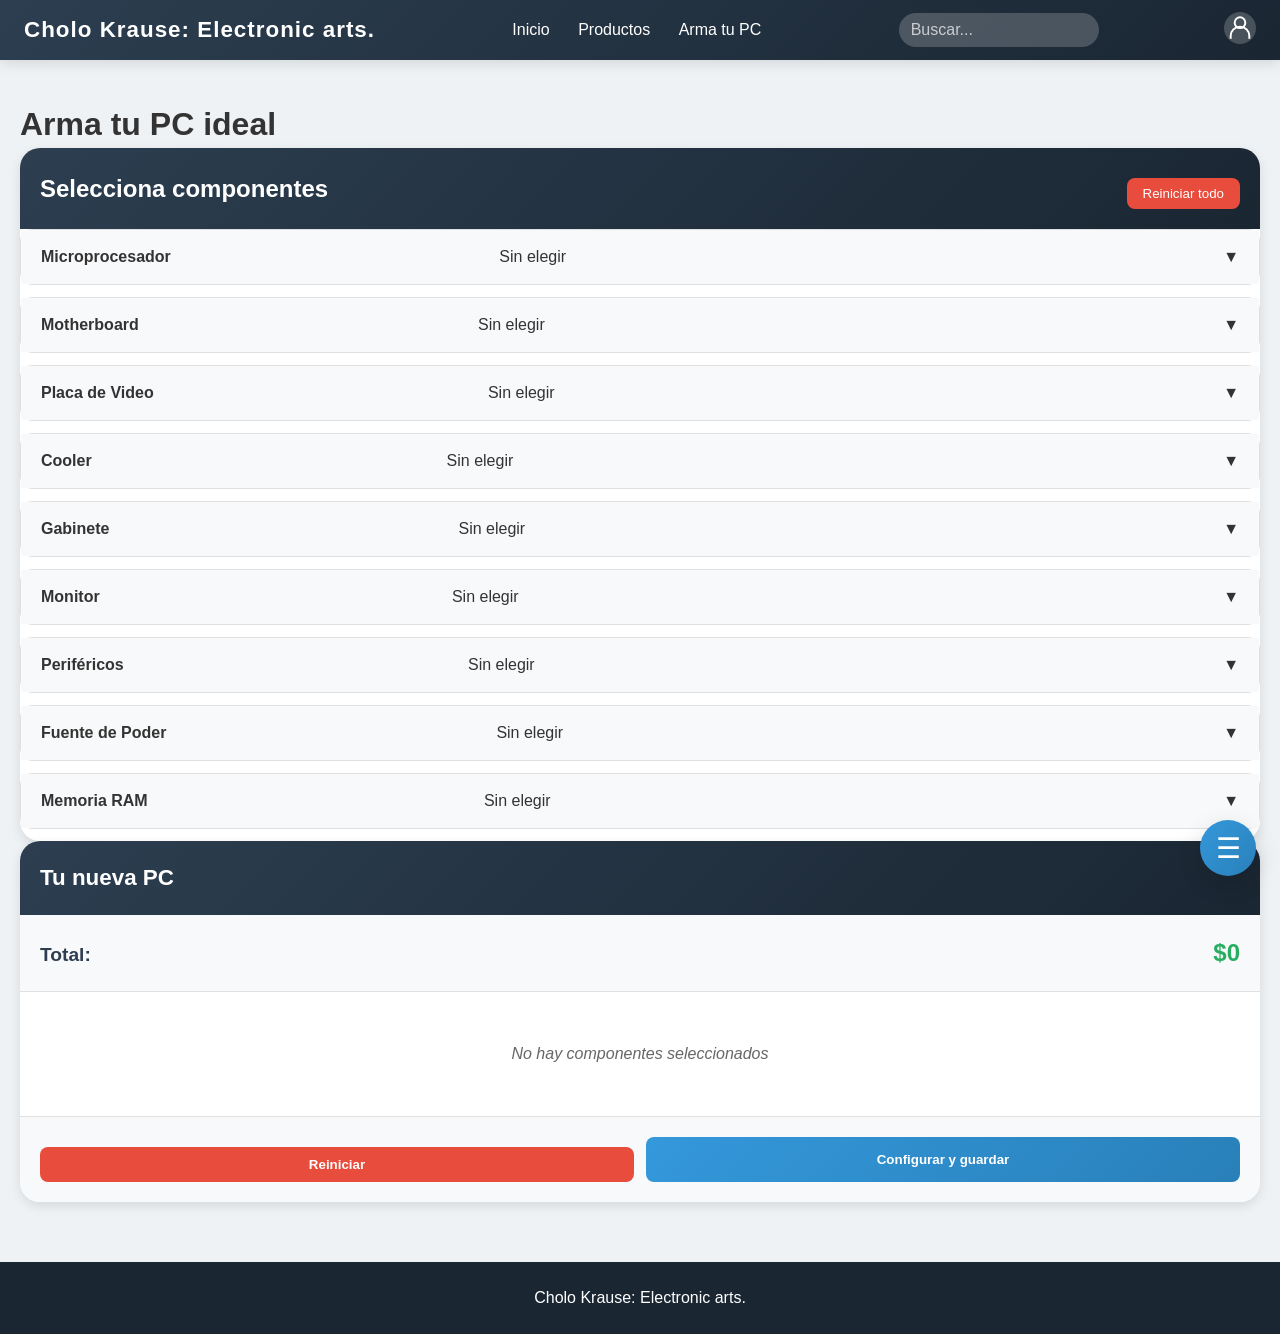
==== armatupc.html @ ddc371cf "Add files via upload" ====
﻿<!DOCTYPE html>
<html lang="es">
<head>
    <meta charset="UTF-8">
    <title>Cholo Krause: Electronic arts. - Arma tu PC</title>
    <link rel="stylesheet" href="style.css">
</head>
<body>
<header>
    <div class="logo">Cholo Krause: Electronic arts.</div>
    <nav>
        <a href="index.html">Inicio</a>
        <a href="productos.html">Productos</a>
        <a href="armatupc.html">Arma tu PC</a>
    </nav>
    <div class="buscador">
        <input type="text" id="globalSearch" placeholder="Buscar...">
    </div>
    <div class="usuario">
        <a href="login.html">
            <svg class="user-icon" width="32" height="32" viewBox="0 0 24 24" fill="none" xmlns="http://www.w3.org/2000/svg">
                <circle cx="12" cy="8" r="4" stroke="white" stroke-width="1.5"/>
                <path d="M5 20v-2a7 7 0 0 1 14 0v2" stroke="white" stroke-width="1.5"/>
            </svg>
        </a>
        <span class="user-name" id="userNameDisplay"></span>
    </div>
</header>

<main>
    <div class="main-container">
        <h1>Arma tu PC ideal</h1>
        <div class="configurador-container">
            <div class="componentes-panel">
                <div class="componentes-header">
                    <h2>Selecciona componentes</h2>
                    <button class="btn-reset" id="resetAllBtn">Reiniciar todo</button>
                </div>
                <div id="componentesLista"></div>
            </div>
            <div class="resumen-panel">
                <div class="resumen-header">
                    <h2>Tu nueva PC</h2>
                </div>
                <div class="resumen-total">
                    <span>Total:</span>
                    <span id="totalPrecio">$0</span>
                </div>
                <div id="resumenLista" class="resumen-lista"></div>
                <div class="resumen-acciones">
                    <button id="resetBtn" class="btn-reset">Reiniciar</button>
                    <button id="configurarBtn" class="btn-configurar">Configurar y guardar</button>
                </div>
            </div>
        </div>
    </div>
</main>

<footer>
    <p>Cholo Krause: Electronic arts.</p>
</footer>

<div class="floating-menu-container">
    <button class="floating-button">☰</button>
    <div class="floating-menu">
        <a href="carrito.html">Carrito</a>
        <a href="favoritos.html">Favoritos</a>
        <a href="preguntasfrecuentes.html">FAQ</a>
        <a href="contacto.html">Contacto</a>
    </div>
</div>

<script src="database.js"></script>
<script>
    // Mapeo de categorías UI a base de datos
    const categoriasUI = [
        "microprocesador", "mother", "placas_video", "coolers", "gabinetes", "monitores", "perifericos", "fuentes_poder"
    ];
    const nombresMostrar = {
        microprocesador: "Procesador",
        mother: "Motherboard",
        placas_video: "Placa de video",
        coolers: "Cooler",
        gabinetes: "Gabinete",
        monitores: "Monitor",
        perifericos: "Periféricos",
        fuentes_poder: "Fuente de poder"
    };
    const dbMap = {
        microprocesador: "procesadores",
        mother: "motherboards",
        placas_video: "placas_video",
        coolers: "coolers",
        gabinetes: "gabinetes",
        monitores: "monitores",
        perifericos: "perifericos",
        fuentes_poder: "fuentes_poder"
    };

    let selecciones = {};
    let seleccionRAM = { cantidad: 1, producto: null };

    function initSelecciones() {
        categoriasUI.forEach(cat => { selecciones[cat] = null; });
        seleccionRAM = { cantidad: 1, producto: null };
    }
    initSelecciones();

    function calcularConsumoTotal() {
        let total = 50;
        if (selecciones.microprocesador) total += selecciones.microprocesador.tdp || 65;
        if (selecciones.placas_video) total += selecciones.placas_video.consumo || 0;
        if (selecciones.coolers) total += 10;
        return total;
    }

    function getOpcionesCompatibles(categoriaUID) {
        const dbCat = dbMap[categoriaUID];
        if (!dbCat) return [];
        let opciones = [...(productosDB[dbCat] || [])];
        const cpu = selecciones.microprocesador;
        const mother = selecciones.mother;
        
        if (categoriaUID === "mother" && cpu) {
            opciones = opciones.filter(mb => mb.socket === cpu.socket);
        }
        if (categoriaUID === "microprocesador" && mother) {
            opciones = opciones.filter(cpu2 => cpu2.socket === mother.socket);
        }
        if (categoriaUID === "fuentes_poder") {
            const consumo = calcularConsumoTotal();
            if (consumo > 0) {
                opciones = opciones.filter(psu => psu.potencia >= consumo);
            }
        }
        if (categoriaUID === "coolers" && cpu) {
            opciones = opciones.filter(cooler => cooler.socket_compatible?.includes(cpu.socket));
        }
        return opciones;
    }

    function getOpcionesRAMCompatibles() {
        let opciones = [...(productosDB.memorias_ram || [])];
        const mother = selecciones.mother;
        if (mother && mother.tipo_ram) {
            opciones = opciones.filter(ram => ram.tipo === mother.tipo_ram);
        }
        return opciones;
    }

    function renderizarComponentes() {
        const container = document.getElementById('componentesLista');
        let html = '';
        html += generarCategoriaHTML("microprocesador", "Microprocesador", getOpcionesCompatibles("microprocesador"));
        html += generarCategoriaHTML("mother", "Motherboard", getOpcionesCompatibles("mother"));
        html += generarCategoriaHTML("placas_video", "Placa de Video", getOpcionesCompatibles("placas_video"));
        html += generarCategoriaHTML("coolers", "Cooler", getOpcionesCompatibles("coolers"));
        html += generarCategoriaHTML("gabinetes", "Gabinete", productosDB.gabinetes);
        html += generarCategoriaHTML("monitores", "Monitor", productosDB.monitores);
        html += generarCategoriaHTML("perifericos", "Periféricos", productosDB.perifericos);
        html += generarCategoriaHTML("fuentes_poder", "Fuente de Poder", getOpcionesCompatibles("fuentes_poder"));
        html += generarCategoriaRAM();
        container.innerHTML = html;
    }

    function generarCategoriaHTML(catKey, nombre, opciones) {
        const seleccionado = selecciones[catKey];
        const tieneSeleccion = seleccionado ? `✅ ${seleccionado.nombre}` : "Sin elegir";
        const precioSeleccion = seleccionado ? `$${seleccionado.precio.toLocaleString()}` : "";
        let opcionesHTML = "";
        opciones.forEach(op => {
            const isSelected = seleccionado && seleccionado.id === op.id;
            opcionesHTML += `<div class="opcion-card ${isSelected ? 'seleccionada' : ''}" onclick="seleccionar('${catKey}', ${op.id})">
                                <strong>${op.nombre}</strong><br>
                                <small>$${op.precio.toLocaleString()}</small>
                            </div>`;
        });
        return `
            <div class="componente-item">
                <div class="componente-header" onclick="toggle('${catKey}')">
                    <span class="componente-nombre">${nombre}</span>
                    <span>${tieneSeleccion}</span>
                    <span>${precioSeleccion}</span>
                    <span id="icono-${catKey}">▼</span>
                </div>
                <div class="componente-contenido" id="contenido-${catKey}">
                    <div class="opciones-grid">${opcionesHTML}</div>
                    <button class="btn-saltar" onclick="saltar('${catKey}')">Omitir</button>
                </div>
            </div>
        `;
    }

    function generarCategoriaRAM() {
        const opcionesRAM = getOpcionesRAMCompatibles();
        const seleccionado = seleccionRAM.producto;
        const tieneSeleccion = seleccionado ? `✅ ${seleccionado.nombre} x${seleccionRAM.cantidad}` : "Sin elegir";
        const precioTotal = seleccionado ? (seleccionado.precio * seleccionRAM.cantidad).toLocaleString() : "";
        let opcionesHTML = "";
        opcionesRAM.forEach(ram => {
            const isSelected = seleccionado && seleccionado.id === ram.id;
            opcionesHTML += `<div class="opcion-card ${isSelected ? 'seleccionada' : ''}" onclick="seleccionarRAM(${ram.id})">
                                <strong>${ram.nombre}</strong><br>
                                <small>$${ram.precio.toLocaleString()} c/u</small>
                            </div>`;
        });
        if (opcionesRAM.length === 0) {
            opcionesHTML = '<div style="padding: 10px; color: #999;">No hay memorias RAM compatibles con la motherboard seleccionada.</div>';
        }
        return `
            <div class="componente-item">
                <div class="componente-header" onclick="toggle('ram')">
                    <span class="componente-nombre">Memoria RAM</span>
                    <span>${tieneSeleccion}</span>
                    <span>${precioTotal}</span>
                    <span id="icono-ram">▼</span>
                </div>
                <div class="componente-contenido" id="contenido-ram">
                    <div class="opciones-grid">${opcionesHTML}</div>
                    <div style="margin: 10px 0;">Cantidad de módulos: 
                        <input type="number" id="cantidadRAM" min="1" max="4" value="${seleccionRAM.cantidad}" onchange="cambiarCantidadRAM(this.value)">
                    </div>
                    <button class="btn-saltar" onclick="saltarRAM()">Omitir RAM</button>
                </div>
            </div>
        `;
    }

    window.toggle = function(id) {
        const contenido = document.getElementById(`contenido-${id}`);
        const icono = document.getElementById(`icono-${id}`);
        if (contenido.classList.contains('active')) {
            contenido.classList.remove('active');
            icono.classList.remove('rotado');
        } else {
            document.querySelectorAll('.componente-contenido').forEach(c => c.classList.remove('active'));
            document.querySelectorAll('.componente-icono').forEach(i => i.classList.remove('rotado'));
            contenido.classList.add('active');
            icono.classList.add('rotado');
        }
    };

    window.seleccionar = function(catKey, id) {
        const dbCat = dbMap[catKey];
        const producto = productosDB[dbCat]?.find(p => p.id === id);
        if (producto) {
            selecciones[catKey] = producto;
            if (catKey === "mother") {
                if (seleccionRAM.producto) {
                    const compatible = getOpcionesRAMCompatibles().some(ram => ram.id === seleccionRAM.producto.id);
                    if (!compatible) seleccionRAM.producto = null;
                }
            }
            renderizarComponentes();
            actualizarResumen();
        }
    };

    window.saltar = function(catKey) {
        selecciones[catKey] = null;
        if (catKey === "mother") {
            seleccionRAM.producto = null;
        }
        renderizarComponentes();
        actualizarResumen();
    };

    window.seleccionarRAM = function(id) {
        const opcionesCompatibles = getOpcionesRAMCompatibles();
        const producto = opcionesCompatibles.find(p => p.id === id);
        if (producto) {
            seleccionRAM.producto = producto;
            renderizarComponentes();
            actualizarResumen();
        } else {
            alert("Esta memoria no es compatible con la motherboard seleccionada.");
        }
    };

    window.saltarRAM = function() {
        seleccionRAM.producto = null;
        renderizarComponentes();
        actualizarResumen();
    };

    window.cambiarCantidadRAM = function(val) {
        seleccionRAM.cantidad = parseInt(val) || 1;
        renderizarComponentes();
        actualizarResumen();
    };

    // Función para eliminar un ítem del resumen (categoría o RAM)
    window.eliminarItemResumen = function(tipo, id) {
        if (tipo === 'categoria') {
            // Buscar la clave de categoría por el ID del producto (simple: recorremos selecciones)
            for (let cat of categoriasUI) {
                if (selecciones[cat] && selecciones[cat].id === id) {
                    selecciones[cat] = null;
                    break;
                }
            }
            // Si la categoría eliminada es motherboard, también limpiar RAM
            for (let cat of categoriasUI) {
                if (selecciones[cat] && selecciones[cat].id === id && cat === 'mother') {
                    seleccionRAM.producto = null;
                    break;
                }
            }
        } else if (tipo === 'ram') {
            seleccionRAM.producto = null;
        }
        renderizarComponentes();
        actualizarResumen();
    };

    function calcularTotal() {
        let total = 0;
        for (let cat of categoriasUI) {
            if (selecciones[cat]) total += selecciones[cat].precio;
        }
        if (seleccionRAM.producto) total += seleccionRAM.producto.precio * seleccionRAM.cantidad;
        return total;
    }

    function actualizarResumen() {
        const resumenDiv = document.getElementById('resumenLista');
        let html = '';
        // Mostrar cada componente seleccionado (categorías)
        for (let cat of categoriasUI) {
            if (selecciones[cat]) {
                const item = selecciones[cat];
                html += `
                    <div class="resumen-item">
                        <span class="resumen-nombre">${nombresMostrar[cat]}: ${item.nombre}</span>
                        <span class="resumen-precio">$${item.precio.toLocaleString()}</span>
                        <button class="resumen-borrar" onclick="eliminarItemResumen('categoria', ${item.id})">✕</button>
                    </div>
                `;
            }
        }
        // Mostrar RAM si está seleccionada
        if (seleccionRAM.producto) {
            const ram = seleccionRAM.producto;
            const subtotal = ram.precio * seleccionRAM.cantidad;
            html += `
                <div class="resumen-item">
                    <span class="resumen-nombre">RAM: ${ram.nombre} x${seleccionRAM.cantidad}</span>
                    <span class="resumen-precio">$${subtotal.toLocaleString()}</span>
                    <button class="resumen-borrar" onclick="eliminarItemResumen('ram')">✕</button>
                </div>
            `;
        }
        if (html === '') {
            html = '<div class="resumen-vacio">No hay componentes seleccionados</div>';
        }
        resumenDiv.innerHTML = html;
        document.getElementById('totalPrecio').innerHTML = `$${calcularTotal().toLocaleString()}`;
    }

    function reiniciar() {
        initSelecciones();
        renderizarComponentes();
        actualizarResumen();
    }

    function configurarPC() {
        if (!selecciones.microprocesador && !selecciones.mother) {
            alert("Debes seleccionar al menos un componente principal.");
            return;
        }
        const total = calcularTotal();
        alert(`PC configurada con éxito. Total: $${total.toLocaleString()}. Guardada en tu perfil.`);
        const configs = JSON.parse(localStorage.getItem('configuraciones')) || [];
        configs.push({ id: Date.now(), fecha: new Date(), selecciones: JSON.parse(JSON.stringify(selecciones)), total });
        localStorage.setItem('configuraciones', JSON.stringify(configs));
    }

    document.getElementById('resetBtn').addEventListener('click', reiniciar);
    document.getElementById('resetAllBtn').addEventListener('click', reiniciar);
    document.getElementById('configurarBtn').addEventListener('click', configurarPC);

    const currentUser = JSON.parse(localStorage.getItem('currentUser'));
    const userNameSpan = document.getElementById('userNameDisplay');
    if (currentUser && userNameSpan) userNameSpan.textContent = currentUser.name;

    document.getElementById('globalSearch').addEventListener('keypress', (e) => {
        if (e.key === 'Enter') window.location.href = `productos-lista.html?buscar=${encodeURIComponent(e.target.value)}`;
    });

    const floatingButton = document.querySelector('.floating-button');
    const floatingMenu = document.querySelector('.floating-menu');
    if (floatingButton && floatingMenu) {
        floatingButton.addEventListener('click', (e) => { e.stopPropagation(); floatingMenu.classList.toggle('show'); });
        document.addEventListener('click', (e) => { if (!floatingButton.contains(e.target) && !floatingMenu.contains(e.target)) floatingMenu.classList.remove('show'); });
    }

    renderizarComponentes();
    actualizarResumen();
</script>
</body>
</html>
---- style.css ----
/* ========================= */
/* VARIABLES GLOBALES */
/* ========================= */
:root {
    --color-primary: #2c3e50;
    --color-primary-dark: #1a2632;
    --color-secondary: #3498db;
    --color-secondary-dark: #2980b9;
    --color-success: #27ae60;
    --color-success-dark: #219a52;
    --color-danger: #e74c3c;
    --color-danger-dark: #c0392b;
    --color-warning: #f39c12;
    --color-light: #f8f9fa;
    --color-gray: #e0e0e0;
    --color-dark: #222;
    --color-text: #333;
    --color-text-light: #666;
    --shadow-sm: 0 2px 8px rgba(0,0,0,0.08);
    --shadow-md: 0 4px 12px rgba(0,0,0,0.1);
    --shadow-lg: 0 8px 25px rgba(0,0,0,0.15);
    --shadow-xl: 0 10px 30px rgba(0,0,0,0.2);
    --transition-fast: 0.2s ease;
    --transition-normal: 0.3s ease;
    --border-radius-sm: 8px;
    --border-radius-md: 12px;
    --border-radius-lg: 16px;
    --border-radius-xl: 20px;
}

/* ========================= */
/* RESET MEJORADO */
/* ========================= */
* {
    margin: 0;
    padding: 0;
    box-sizing: border-box;
    font-family: 'Segoe UI', Roboto, 'Helvetica Neue', sans-serif;
}

html {
    scroll-behavior: smooth;
}

body {
    background-color: #eef2f5;
    color: var(--color-text);
    line-height: 1.5;
    overflow-x: hidden;
}

/* ========================= */
/* HEADER MEJORADO */
/* ========================= */
header {
    position: fixed;
    top: 0;
    left: 0;
    width: 100%;
    background: linear-gradient(135deg, var(--color-primary), var(--color-primary-dark));
    color: white;
    padding: 12px 24px;
    display: flex;
    align-items: center;
    justify-content: space-between;
    z-index: 999;
    box-shadow: var(--shadow-md);
    backdrop-filter: blur(4px);
}

.logo {
    font-weight: bold;
    font-size: 1.4rem;
    letter-spacing: 1px;
}

nav a {
    margin: 0 12px;
    text-decoration: none;
    color: white;
    font-weight: 500;
    transition: var(--transition-fast);
    position: relative;
}

nav a::after {
    content: '';
    position: absolute;
    bottom: -4px;
    left: 0;
    width: 0;
    height: 2px;
    background: var(--color-secondary);
    transition: width var(--transition-normal);
}

nav a:hover::after {
    width: 100%;
}

.buscador input {
    padding: 8px 12px;
    border: none;
    border-radius: 30px;
    outline: none;
    width: 200px;
    transition: var(--transition-fast);
    background: rgba(255,255,255,0.2);
    color: white;
}

.buscador input::placeholder {
    color: rgba(255,255,255,0.7);
}

.buscador input:focus {
    width: 250px;
    background: white;
    color: var(--color-text);
}

.usuario {
    display: flex;
    flex-direction: column;
    align-items: center;
    gap: 4px;
}

.usuario a {
    font-size: 1.5rem;
    transition: transform var(--transition-fast);
    text-decoration: none;
    color: white;
    display: inline-flex;
    align-items: center;
    justify-content: center;
}

.user-icon {
    width: 32px;
    height: 32px;
    background-color: rgba(255,255,255,0.2);
    border-radius: 50%;
    display: inline-flex;
    align-items: center;
    justify-content: center;
    font-size: 1rem;
    font-weight: bold;
}

.usuario a:hover {
    transform: scale(1.1);
}

.user-name {
    font-size: 0.7rem;
    max-width: 100px;
    overflow: hidden;
    text-overflow: ellipsis;
    white-space: nowrap;
}

/* ========================= */
/* MAIN Y CONTENEDORES */
/* ========================= */
main {
    padding-top: 80px;
    min-height: 70vh;
}

.main-container {
    max-width: 1400px;
    margin: 0 auto;
    padding: 20px;
    width: 100%;
}

/* ========================= */
/* BANNER MEJORADO */
/* ========================= */
.banner {
    width: 100%;
    height: 450px;
    background-image: url('Banner.png');
    background-size: cover;
    background-position: center;
    display: flex;
    align-items: center;
    justify-content: center;
    border-radius: var(--border-radius-lg);
    overflow: hidden;
    position: relative;
    margin-bottom: 30px;
}

.banner::after {
    content: '';
    position: absolute;
    top: 0;
    left: 0;
    width: 100%;
    height: 100%;
    background: rgba(0,0,0,0.3);
}

.banner h1 {
    font-size: 3rem;
    color: white;
    text-shadow: 2px 2px 8px rgba(0,0,0,0.5);
    z-index: 1;
    animation: fadeInUp 0.8s ease;
}

/* ========================= */
/* ANIMACIONES */
/* ========================= */
@keyframes fadeInUp {
    from {
        opacity: 0;
        transform: translateY(20px);
    }
    to {
        opacity: 1;
        transform: translateY(0);
    }
}

@keyframes pulse {
    0% { transform: scale(1); }
    50% { transform: scale(1.05); }
    100% { transform: scale(1); }
}

/* ========================= */
/* FOOTER */
/* ========================= */
footer {
    background: var(--color-primary-dark);
    color: white;
    text-align: center;
    padding: 24px;
    margin-top: 40px;
}

/* ========================= */
/* BOT�N FLOTANTE MEJORADO */
/* ========================= */
.floating-menu-container {
    position: fixed;
    bottom: 24px;
    right: 24px;
    z-index: 1000;
}

.floating-button {
    width: 56px;
    height: 56px;
    background: linear-gradient(135deg, var(--color-secondary), var(--color-secondary-dark));
    color: white;
    border: none;
    border-radius: 50%;
    font-size: 28px;
    cursor: pointer;
    box-shadow: var(--shadow-lg);
    transition: all var(--transition-normal);
    display: flex;
    align-items: center;
    justify-content: center;
}

.floating-button:hover {
    transform: scale(1.1);
    background: linear-gradient(135deg, var(--color-secondary-dark), var(--color-secondary));
    box-shadow: var(--shadow-xl);
}

.floating-menu {
    position: absolute;
    bottom: 70px;
    right: 0;
    background: white;
    border-radius: var(--border-radius-md);
    box-shadow: var(--shadow-lg);
    min-width: 180px;
    display: none;
    overflow: hidden;
    backdrop-filter: blur(10px);
    background: rgba(255,255,255,0.95);
}

.floating-menu.show {
    display: block;
    animation: fadeInUp 0.2s ease;
}

.floating-menu a {
    display: block;
    padding: 12px 16px;
    text-decoration: none;
    color: var(--color-text);
    transition: var(--transition-fast);
    font-weight: 500;
}

.floating-menu a:hover {
    background: var(--color-secondary);
    color: white;
    padding-left: 24px;
}

/* ========================= */
/* FORMULARIOS Y BOTONES */
/* ========================= */
.btn {
    display: inline-block;
    padding: 12px 24px;
    background: var(--color-primary);
    color: white;
    border: none;
    border-radius: var(--border-radius-sm);
    font-weight: 600;
    cursor: pointer;
    transition: all var(--transition-normal);
    text-align: center;
}

.btn:hover {
    background: var(--color-primary-dark);
    transform: translateY(-2px);
    box-shadow: var(--shadow-sm);
}

.btn:active {
    transform: translateY(0);
}

input, select, textarea {
    border: 1px solid var(--color-gray);
    border-radius: var(--border-radius-sm);
    padding: 10px 12px;
    transition: var(--transition-fast);
    font-size: 1rem;
}

input:focus, select:focus, textarea:focus {
    outline: none;
    border-color: var(--color-secondary);
    box-shadow: 0 0 0 3px rgba(52,152,219,0.2);
}

/* ========================= */
/* CONFIGURADOR ARMA TU PC */
/* ========================= */
.configurador-container {
    gap: 30px;
}

.componentes-panel, .resumen-panel {
    background: white;
    border-radius: var(--border-radius-xl);
    overflow: hidden;
    box-shadow: var(--shadow-md);
}

.componentes-header {
    background: linear-gradient(135deg, var(--color-primary), var(--color-primary-dark));
    padding: 20px;
    color: white;
    display: flex;
    justify-content: space-between;
    align-items: center;
}

.componente-item {
    border: 1px solid var(--color-gray);
    margin-bottom: 12px;
    border-radius: var(--border-radius-md);
    transition: var(--transition-fast);
}

.componente-header {
    background: var(--color-light);
    padding: 15px 20px;
    cursor: pointer;
    transition: var(--transition-fast);
    display: flex;
    justify-content: space-between;
    align-items: center;
}

.componente-header:hover {
    background: #e9ecef;
}

.componente-nombre {
    font-weight: bold;
}

.componente-contenido {
    display: none;
    padding: 20px;
    border-top: 1px solid var(--color-gray);
}

.componente-contenido.active {
    display: block;
}

.opciones-grid {
    display: grid;
    grid-template-columns: repeat(auto-fill, minmax(250px, 1fr));
    gap: 15px;
    margin-bottom: 15px;
}

.opcion-card {
    background: var(--color-light);
    border: 1px solid var(--color-gray);
    border-radius: var(--border-radius-md);
    padding: 12px;
    cursor: pointer;
    transition: all var(--transition-fast);
}

.opcion-card:hover:not(.disabled) {
    border-color: var(--color-secondary);
    transform: translateY(-2px);
    box-shadow: var(--shadow-sm);
}

.opcion-card.seleccionada {
    border-color: var(--color-success);
    background: #e8f5e9;
}

.opcion-card.disabled {
    opacity: 0.5;
    cursor: not-allowed;
    filter: grayscale(0.2);
}

.btn-saltar, .btn-reset {
    background: var(--color-danger);
    color: white;
    border: none;
    padding: 8px 16px;
    border-radius: var(--border-radius-sm);
    cursor: pointer;
    margin-top: 10px;
}

.resumen-header {
    background: linear-gradient(135deg, var(--color-primary), var(--color-primary-dark));
    padding: 20px;
    color: white;
}

.resumen-total {
    padding: 20px;
    font-size: 1.5rem;
    font-weight: bold;
    display: flex;
    justify-content: space-between;
    border-bottom: 1px solid var(--color-gray);
}

.resumen-lista {
    padding: 20px;
    max-height: 400px;
    overflow-y: auto;
}

.resumen-item {
    display: flex;
    justify-content: space-between;
    padding: 8px 0;
    border-bottom: 1px solid #eee;
}

.resumen-acciones {
    padding: 20px;
    display: flex;
    gap: 10px;
}

.btn-configurar {
    background: linear-gradient(135deg, var(--color-secondary), var(--color-secondary-dark));
}

/* ========================= */
/* SLIDER PARA INDEX */
/* ========================= */
.slider-container {
    position: relative;
    max-width: 1200px;
    margin: 2rem auto;
    overflow: hidden;
    border-radius: 20px;
    box-shadow: var(--shadow-lg);
}
.slider {
    display: flex;
    transition: transform 0.5s ease-in-out;
}
.slide {
    min-width: 100%;
    box-sizing: border-box;
    padding: 2rem;
    background: #f0f2f5;
    text-align: center;
}
.slide a {
    text-decoration: none;
    color: var(--color-primary);
    display: block;
}
.slide h3 {
    margin: 1rem 0;
}
.slide .price {
    color: var(--color-success);
    font-weight: bold;
}
.prev, .next {
    position: absolute;
    top: 50%;
    transform: translateY(-50%);
    background: rgba(0,0,0,0.5);
    color: white;
    border: none;
    cursor: pointer;
    padding: 1rem;
    font-size: 1.5rem;
    z-index: 10;
}
.prev { left: 0; }
.next { right: 0; }
.prev:hover, .next:hover { background: rgba(0,0,0,0.8); }

/* ========================= */
/* TARJETAS DE PRODUCTOS - IM�GENES UNIFICADAS */
/* ========================= */
.product-card, .favorito-card {
    background: white;
    border-radius: var(--border-radius-lg);
    overflow: hidden;
    transition: all var(--transition-normal);
    box-shadow: var(--shadow-sm);
    display: flex;
    flex-direction: column;
    height: 100%;
}

.product-card:hover, .favorito-card:hover {
    transform: translateY(-6px);
    box-shadow: var(--shadow-lg);
}

.product-image {
    background: linear-gradient(135deg, #f5f5f5, #e9ecef);
    padding: 0;
    text-align: center;
    transition: transform var(--transition-normal);
    flex-shrink: 0;
    width: 100%;
    height: 200px;
    display: flex;
    align-items: center;
    justify-content: center;
    overflow: hidden;
}

.product-image img {
    max-width: 100%;
    max-height: 100%;
    width: auto;
    height: auto;
    object-fit: contain;
    display: block;
    margin: 0 auto;
    padding: 8px;
}

.favorito-card .product-image,
.product-card .product-image {
    height: 200px;
}

/* Ajuste para el slider del index */
.slide .product-image {
    height: 180px;
    width: 180px;
    margin: 0 auto;
    background: white;
    border-radius: var(--border-radius-md);
    box-shadow: var(--shadow-sm);
}

.slide .product-image img {
    width: 100%;
    height: 100%;
    object-fit: contain;
    padding: 10px;
}

.product-card:hover .product-image {
    transform: scale(1.02);
}

.product-info {
    padding: 1rem;
    flex: 1;
    display: flex;
    flex-direction: column;
    gap: 0.5rem;
}

.product-title {
    font-weight: 700;
    font-size: 1.1rem;
    color: var(--color-primary);
}

.product-price {
    font-size: 1.3rem;
    font-weight: bold;
    color: var(--color-success);
}

.add-to-cart, .btn-agregar-carrito {
    background: linear-gradient(135deg, var(--color-primary), var(--color-primary-dark));
    color: white;
    border: none;
    padding: 10px;
    border-radius: var(--border-radius-sm);
    font-weight: bold;
    transition: all var(--transition-normal);
    cursor: pointer;
}

.add-to-cart:hover, .btn-agregar-carrito:hover {
    background: linear-gradient(135deg, var(--color-secondary), var(--color-secondary-dark));
    transform: translateY(-2px);
}

/* ========================= */
/* FILTROS SIDEBAR (productos-lista) - FIJOS Y CONSISTENTES */
/* ========================= */
.filters-sidebar {
    background: white;
    border-radius: var(--border-radius-lg);
    padding: 20px;
    box-shadow: var(--shadow-sm);
    position: sticky;
    top: 90px;
    flex: 0 0 280px;
    width: 280px;
    min-width: 280px;
    align-self: flex-start;
    max-height: calc(100vh - 100px);
    overflow-y: auto;
}

.filter-section h4 {
    margin-bottom: 12px;
    color: var(--color-primary);
    border-left: 3px solid var(--color-secondary);
    padding-left: 10px;
}

.filter-option {
    margin-bottom: 8px;
}

/* ========================= */
/* CARRITO Y RESUMEN */
/* ========================= */
.carrito-container, .favoritos-container {
    background: white;
    border-radius: var(--border-radius-xl);
    overflow: hidden;
    box-shadow: var(--shadow-md);
}

.carrito-header, .favoritos-header {
    background: linear-gradient(135deg, var(--color-primary), var(--color-primary-dark));
    padding: 24px;
    text-align: center;
    color: white;
}

.carrito-tabla th {
    background: var(--color-light);
    padding: 15px;
    font-weight: 600;
}

.carrito-resumen {
    background: var(--color-light);
    padding: 20px;
    border-top: 2px solid var(--color-gray);
}

.btn-finalizar {
    background: linear-gradient(135deg, var(--color-success), var(--color-success-dark));
}

.btn-vaciar {
    background: var(--color-danger);
}

/* ========================= */
/* PREGUNTAS FRECUENTES */
/* ========================= */
.faq-item {
    background: white;
    border-radius: var(--border-radius-md);
    margin-bottom: 16px;
    box-shadow: var(--shadow-sm);
    overflow: hidden;
}

.faq-question {
    padding: 18px 20px;
    font-weight: bold;
    cursor: pointer;
    background: var(--color-light);
    display: flex;
    justify-content: space-between;
}

.faq-answer {
    padding: 0 20px;
    max-height: 0;
    overflow: hidden;
    transition: max-height 0.4s ease, padding 0.3s ease;
}

.faq-answer.show {
    padding: 20px;
    max-height: 500px;
}

/* ========================= */
/* FONDO PARA CAT�LOGO (productos.html) */
/* ========================= */
body.catalogo-fondo {
    background-image: url('Banner.png');
    background-size: cover;
    background-attachment: fixed;
    background-position: center;
}
body.catalogo-fondo .main-container {
    background: rgba(255,255,255,0.92);
    border-radius: 24px;
    padding: 2rem;
    margin-top: 1rem;
}

/* ========================= */
/* CATEGOR�AS (productos.html) */
/* ========================= */
.categories-container {
    display: flex;
    flex-wrap: wrap;
    justify-content: center;
    gap: 1rem;
    margin: 2rem 0 3rem;
}
.category-btn {
    background: linear-gradient(135deg, var(--color-primary), var(--color-primary-dark));
    border: none;
    border-radius: 60px;
    padding: 0.9rem 2rem;
    font-size: 1.1rem;
    font-weight: 600;
    color: white;
    cursor: pointer;
    transition: all 0.25s ease;
    box-shadow: var(--shadow-sm);
}
.category-btn:hover {
    transform: translateY(-3px);
    background: linear-gradient(135deg, var(--color-secondary), var(--color-secondary-dark));
}
.subcategories-panel {
    display: none;
    background: white;
    border-radius: var(--border-radius-xl);
    box-shadow: var(--shadow-lg);
    margin: 1.5rem 0 2rem;
    overflow: hidden;
}
.subcategories-panel.show {
    display: block;
    animation: fadeInUp 0.25s ease;
}
.panel-header {
    display: flex;
    justify-content: space-between;
    align-items: center;
    background: var(--color-primary);
    color: white;
    padding: 1rem 1.8rem;
}
.close-panel {
    background: none;
    border: none;
    color: white;
    font-size: 1.8rem;
    cursor: pointer;
}
.subcategory-grid {
    display: grid;
    grid-template-columns: repeat(auto-fill, minmax(180px, 1fr));
    gap: 1rem;
    padding: 1.8rem;
}
.subcategory-item {
    background: var(--color-light);
    border-radius: var(--border-radius-md);
    padding: 1rem;
    text-align: center;
    cursor: pointer;
    transition: all 0.2s;
    border: 1px solid var(--color-gray);
}
.subcategory-item:hover {
    background: var(--color-secondary);
    color: white;
    transform: translateY(-3px);
}

/* ========================= */
/* DISPOSICI�N PRODUCTOS-LISTA: SIDEBAR FIJO A LA IZQUIERDA */
/* ========================= */
.products-list-container {
    display: flex;
    gap: 2rem;
    align-items: flex-start;
}

.products-grid {
    flex: 1;
    display: grid;
    grid-template-columns: repeat(auto-fill, minmax(260px, 1fr));
    gap: 1.5rem;
}

/* ========================= */
/* ENLACES DE CATEGOR�AS EN SIDEBAR */
/* ========================= */
.category-list {
    list-style: none;
    padding: 0;
    margin: 0 0 1rem 0;
}
.category-list li {
    margin-bottom: 8px;
}
.category-list a {
    display: block;
    padding: 6px 12px;
    background: var(--color-light);
    border-radius: var(--border-radius-sm);
    text-decoration: none;
    color: var(--color-text);
    transition: all var(--transition-fast);
    font-size: 0.9rem;
}
.category-list a:hover {
    background: var(--color-secondary);
    color: white;
    transform: translateX(4px);
}
.category-list a.active-cat {
    background: var(--color-secondary-dark);
    color: white;
    font-weight: bold;
}

/* ========================= */
/* MEJORAS PARA EL RESUMEN (ARMA TU PC) */
/* ========================= */
.resumen-panel {
    background: white;
    border-radius: var(--border-radius-xl);
    overflow: hidden;
    box-shadow: var(--shadow-md);
    font-family: 'Segoe UI', Roboto, 'Helvetica Neue', sans-serif;
}

.resumen-header {
    background: linear-gradient(135deg, var(--color-primary), var(--color-primary-dark));
    padding: 20px;
}

.resumen-header h2 {
    margin: 0;
    font-size: 1.4rem;
    font-weight: 600;
    color: white;
}

.resumen-total {
    display: flex;
    justify-content: space-between;
    align-items: baseline;
    padding: 20px;
    background: var(--color-light);
    border-bottom: 1px solid var(--color-gray);
    font-size: 1.2rem;
    font-weight: 600;
}

.resumen-total span:first-child {
    color: var(--color-primary);
}

.resumen-total span:last-child {
    font-size: 1.5rem;
    color: var(--color-success);
}

.resumen-lista {
    padding: 20px;
    max-height: 400px;
    overflow-y: auto;
}

.resumen-item {
    display: flex;
    justify-content: space-between;
    align-items: center;
    padding: 10px 0;
    border-bottom: 1px solid var(--color-gray);
    font-size: 0.95rem;
}

.resumen-nombre {
    flex: 3;
    color: var(--color-text);
}

.resumen-precio {
    flex: 1;
    text-align: right;
    font-weight: 500;
    color: var(--color-success-dark);
    margin-right: 12px;
}

.resumen-borrar {
    background: none;
    border: none;
    color: var(--color-danger);
    font-size: 1.2rem;
    cursor: pointer;
    padding: 4px 8px;
    border-radius: var(--border-radius-sm);
    transition: all var(--transition-fast);
}

.resumen-borrar:hover {
    background: var(--color-danger);
    color: white;
    transform: scale(1.05);
}

.resumen-vacio {
    text-align: center;
    color: var(--color-text-light);
    padding: 30px 0;
    font-style: italic;
}

.resumen-acciones {
    display: flex;
    gap: 12px;
    padding: 20px;
    background: var(--color-light);
    border-top: 1px solid var(--color-gray);
}

.resumen-acciones button {
    flex: 1;
    padding: 10px;
    border: none;
    border-radius: var(--border-radius-sm);
    font-weight: 600;
    cursor: pointer;
    transition: all var(--transition-fast);
}

.resumen-acciones .btn-reset {
    background: var(--color-danger);
    color: white;
}

.resumen-acciones .btn-reset:hover {
    background: var(--color-danger-dark);
    transform: translateY(-2px);
}

.resumen-acciones .btn-configurar {
    background: linear-gradient(135deg, var(--color-secondary), var(--color-secondary-dark));
    color: white;
}

.resumen-acciones .btn-configurar:hover {
    transform: translateY(-2px);
    box-shadow: var(--shadow-sm);
}

/* ========================= */
/* RESPONSIVE */
/* ========================= */
@media (max-width: 992px) {
    header { flex-wrap: wrap; gap: 10px; }
    nav { order: 3; width: 100%; text-align: center; }
    .products-grid, .favoritos-grid { grid-template-columns: repeat(auto-fill, minmax(240px, 1fr)); }
    .opciones-grid { grid-template-columns: repeat(auto-fill, minmax(200px, 1fr)); }
}
@media (max-width: 768px) {
    .banner { height: 250px; }
    .banner h1 { font-size: 2rem; }
    .products-list-container { flex-direction: column; }
    .filters-sidebar { position: static; width: 100%; flex: none; max-height: none; }
    .carrito-tabla thead { display: none; }
    .carrito-tabla tr { display: block; margin-bottom: 20px; border: 1px solid var(--color-gray); border-radius: var(--border-radius-md); padding: 15px; }
    .carrito-tabla td { display: flex; justify-content: space-between; align-items: center; padding: 8px 0; }
    .carrito-tabla td::before { content: attr(data-label); font-weight: bold; color: var(--color-primary); }
    .product-image, .product-card .product-image {
        height: 160px;
    }
}
@media (max-width: 576px) {
    .subcategory-grid { grid-template-columns: repeat(auto-fill, minmax(140px, 1fr)); }
    .product-image, .product-card .product-image {
        height: 140px;
    }
}
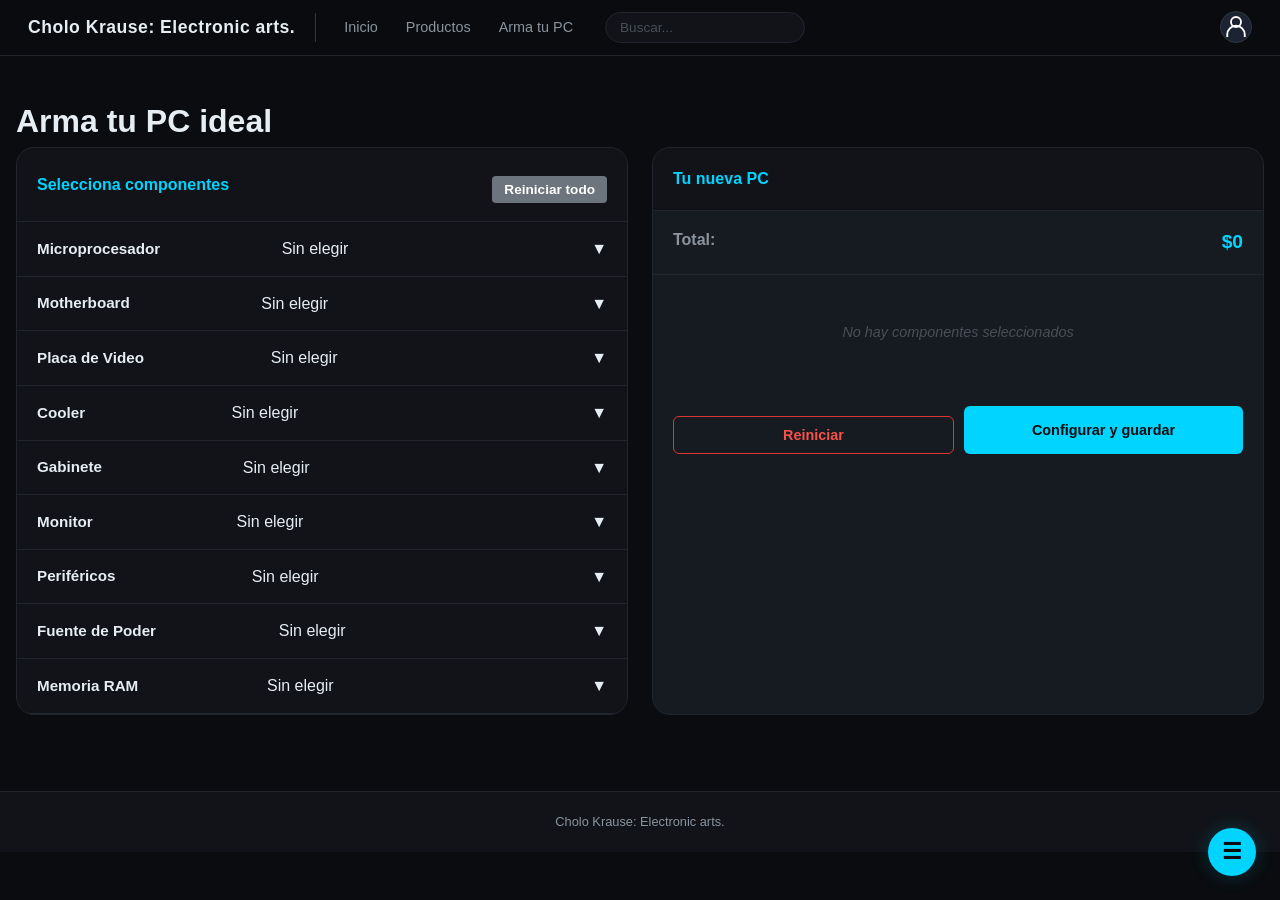
==== commit 8b463ab2: "Update armatupc.html" ====
--- a/armatupc.html
+++ b/armatupc.html
@@ -4,6 +4,43 @@
     <meta charset="UTF-8">
     <title>Cholo Krause: Electronic arts. - Arma tu PC</title>
     <link rel="stylesheet" href="style.css">
+    <style>
+        /* Estilos adicionales para notificaciones y mejoras */
+        .toast-container {
+            position: fixed;
+            bottom: 20px;
+            right: 20px;
+            z-index: 9999;
+            display: flex;
+            flex-direction: column;
+            gap: 10px;
+        }
+        .toast {
+            padding: 12px 24px;
+            border-radius: 8px;
+            color: #fff;
+            font-weight: 500;
+            box-shadow: 0 4px 12px rgba(0,0,0,0.15);
+            opacity: 0;
+            transform: translateY(20px);
+            transition: all 0.3s ease;
+            min-width: 200px;
+            max-width: 350px;
+        }
+        .toast.show {
+            opacity: 1;
+            transform: translateY(0);
+        }
+        .toast.success { background-color: #28a745; }
+        .toast.error { background-color: #dc3545; }
+        .toast.info { background-color: #17a2b8; }
+        .componente-header { cursor: pointer; }
+        .btn-reset, .btn-saltar { background: #6c757d; color: white; border: none; padding: 6px 12px; border-radius: 4px; cursor: pointer; }
+        .btn-reset:hover, .btn-saltar:hover { background: #5a6268; }
+        .btn-configurar { background: #007bff; color: white; border: none; padding: 10px 20px; border-radius: 4px; cursor: pointer; }
+        .btn-configurar:hover { background: #0069d9; }
+        .opcion-card.seleccionada { border: 2px solid #007bff; background: #e7f3ff; }
+    </style>
 </head>
 <body>
 <header>
@@ -70,8 +107,25 @@
     </div>
 </div>
 
+<!-- Contenedor de notificaciones Toast -->
+<div class="toast-container" id="toastContainer"></div>
+
 <script src="database.js"></script>
 <script>
+    // --- Funciones de notificación Toast ---
+    function mostrarToast(mensaje, tipo = 'info') {
+        const container = document.getElementById('toastContainer');
+        const toast = document.createElement('div');
+        toast.className = `toast ${tipo}`;
+        toast.textContent = mensaje;
+        container.appendChild(toast);
+        setTimeout(() => toast.classList.add('show'), 10);
+        setTimeout(() => {
+            toast.classList.remove('show');
+            setTimeout(() => toast.remove(), 300);
+        }, 3000);
+    }
+
     // Mapeo de categorías UI a base de datos
     const categoriasUI = [
         "microprocesador", "mother", "placas_video", "coolers", "gabinetes", "monitores", "perifericos", "fuentes_poder"
@@ -173,6 +227,7 @@
             opcionesHTML += `<div class="opcion-card ${isSelected ? 'seleccionada' : ''}" onclick="seleccionar('${catKey}', ${op.id})">
                                 <strong>${op.nombre}</strong><br>
                                 <small>$${op.precio.toLocaleString()}</small>
+                                ${op.stock !== undefined ? `<br><small style="color:${op.stock > 0 ? 'green' : 'red'};">${op.stock > 0 ? `Stock: ${op.stock}` : 'Sin stock'}</small>` : ''}
                             </div>`;
         });
         return `
@@ -202,6 +257,7 @@
             opcionesHTML += `<div class="opcion-card ${isSelected ? 'seleccionada' : ''}" onclick="seleccionarRAM(${ram.id})">
                                 <strong>${ram.nombre}</strong><br>
                                 <small>$${ram.precio.toLocaleString()} c/u</small>
+                                <br><small style="color:${ram.stock > 0 ? 'green' : 'red'};">${ram.stock > 0 ? `Stock: ${ram.stock}` : 'Sin stock'}</small>
                             </div>`;
         });
         if (opcionesRAM.length === 0) {
@@ -244,6 +300,10 @@
         const dbCat = dbMap[catKey];
         const producto = productosDB[dbCat]?.find(p => p.id === id);
         if (producto) {
+            if (producto.stock <= 0) {
+                mostrarToast('Producto sin stock disponible', 'error');
+                return;
+            }
             selecciones[catKey] = producto;
             if (catKey === "mother") {
                 if (seleccionRAM.producto) {
@@ -253,6 +313,7 @@
             }
             renderizarComponentes();
             actualizarResumen();
+            mostrarToast(`${producto.nombre} seleccionado`, 'success');
         }
     };
 
@@ -263,17 +324,23 @@
         }
         renderizarComponentes();
         actualizarResumen();
+        mostrarToast('Componente omitido', 'info');
     };
 
     window.seleccionarRAM = function(id) {
         const opcionesCompatibles = getOpcionesRAMCompatibles();
         const producto = opcionesCompatibles.find(p => p.id === id);
         if (producto) {
+            if (producto.stock <= 0) {
+                mostrarToast('Producto sin stock disponible', 'error');
+                return;
+            }
             seleccionRAM.producto = producto;
             renderizarComponentes();
             actualizarResumen();
+            mostrarToast(`${producto.nombre} seleccionado`, 'success');
         } else {
-            alert("Esta memoria no es compatible con la motherboard seleccionada.");
+            mostrarToast('Esta memoria no es compatible con la motherboard seleccionada.', 'error');
         }
     };
 
@@ -281,6 +348,7 @@
         seleccionRAM.producto = null;
         renderizarComponentes();
         actualizarResumen();
+        mostrarToast('RAM omitida', 'info');
     };
 
     window.cambiarCantidadRAM = function(val) {
@@ -289,17 +357,14 @@
         actualizarResumen();
     };
 
-    // Función para eliminar un ítem del resumen (categoría o RAM)
     window.eliminarItemResumen = function(tipo, id) {
         if (tipo === 'categoria') {
-            // Buscar la clave de categoría por el ID del producto (simple: recorremos selecciones)
             for (let cat of categoriasUI) {
                 if (selecciones[cat] && selecciones[cat].id === id) {
                     selecciones[cat] = null;
                     break;
                 }
             }
-            // Si la categoría eliminada es motherboard, también limpiar RAM
             for (let cat of categoriasUI) {
                 if (selecciones[cat] && selecciones[cat].id === id && cat === 'mother') {
                     seleccionRAM.producto = null;
@@ -311,6 +376,7 @@
         }
         renderizarComponentes();
         actualizarResumen();
+        mostrarToast('Elemento eliminado', 'info');
     };
 
     function calcularTotal() {
@@ -325,7 +391,6 @@
     function actualizarResumen() {
         const resumenDiv = document.getElementById('resumenLista');
         let html = '';
-        // Mostrar cada componente seleccionado (categorías)
         for (let cat of categoriasUI) {
             if (selecciones[cat]) {
                 const item = selecciones[cat];
@@ -338,7 +403,6 @@
                 `;
             }
         }
-        // Mostrar RAM si está seleccionada
         if (seleccionRAM.producto) {
             const ram = seleccionRAM.producto;
             const subtotal = ram.precio * seleccionRAM.cantidad;
@@ -361,15 +425,16 @@
         initSelecciones();
         renderizarComponentes();
         actualizarResumen();
+        mostrarToast('Configuración reiniciada', 'info');
     }
 
     function configurarPC() {
         if (!selecciones.microprocesador && !selecciones.mother) {
-            alert("Debes seleccionar al menos un componente principal.");
+            mostrarToast('Debes seleccionar al menos un componente principal.', 'error');
             return;
         }
         const total = calcularTotal();
-        alert(`PC configurada con éxito. Total: $${total.toLocaleString()}. Guardada en tu perfil.`);
+        mostrarToast(`PC configurada con éxito. Total: $${total.toLocaleString()}. Guardada en tu perfil.`, 'success');
         const configs = JSON.parse(localStorage.getItem('configuraciones')) || [];
         configs.push({ id: Date.now(), fecha: new Date(), selecciones: JSON.parse(JSON.stringify(selecciones)), total });
         localStorage.setItem('configuraciones', JSON.stringify(configs));
@@ -398,4 +463,4 @@
     actualizarResumen();
 </script>
 </body>
-</html>+</html>
--- a/style.css
+++ b/style.css
@@ -1,249 +1,299 @@
-/* ========================= */
-/* VARIABLES GLOBALES */
+/* ================================================
+   CHOLO KRAUSE — GAMING DARK THEME
+   Paleta: Negro profundo + Cyan eléctrico + Gris carbón
+   ================================================ */
+
+/* ========================= */
+/* VARIABLES GLOBALES        */
 /* ========================= */
 :root {
-    --color-primary: #2c3e50;
-    --color-primary-dark: #1a2632;
-    --color-secondary: #3498db;
-    --color-secondary-dark: #2980b9;
-    --color-success: #27ae60;
-    --color-success-dark: #219a52;
-    --color-danger: #e74c3c;
-    --color-danger-dark: #c0392b;
-    --color-warning: #f39c12;
-    --color-light: #f8f9fa;
-    --color-gray: #e0e0e0;
-    --color-dark: #222;
-    --color-text: #333;
-    --color-text-light: #666;
-    --shadow-sm: 0 2px 8px rgba(0,0,0,0.08);
-    --shadow-md: 0 4px 12px rgba(0,0,0,0.1);
-    --shadow-lg: 0 8px 25px rgba(0,0,0,0.15);
-    --shadow-xl: 0 10px 30px rgba(0,0,0,0.2);
-    --transition-fast: 0.2s ease;
-    --transition-normal: 0.3s ease;
-    --border-radius-sm: 8px;
-    --border-radius-md: 12px;
-    --border-radius-lg: 16px;
-    --border-radius-xl: 20px;
-}
-
-/* ========================= */
-/* RESET MEJORADO */
-/* ========================= */
-* {
+    /* Colores principales */
+    --color-bg:           #0a0c0f;
+    --color-bg-surface:   #111318;
+    --color-bg-card:      #161b22;
+    --color-bg-hover:     #1c2333;
+    --color-border:       #21262d;
+    --color-border-light: #30363d;
+
+    /* Acento gaming */
+    --color-accent:       #00d4ff;
+    --color-accent-dim:   #0099bb;
+    --color-accent-glow:  rgba(0, 212, 255, 0.15);
+
+    /* Texto */
+    --color-text:         #e6edf3;
+    --color-text-muted:   #8b949e;
+    --color-text-faint:   #484f58;
+
+    /* Semánticos */
+    --color-success:      #3fb950;
+    --color-success-dim:  #2ea043;
+    --color-danger:       #f85149;
+    --color-danger-dim:   #da3633;
+    --color-warning:      #d29922;
+
+    /* Sombras */
+    --shadow-sm:  0 1px 4px rgba(0,0,0,0.4);
+    --shadow-md:  0 4px 16px rgba(0,0,0,0.5);
+    --shadow-lg:  0 8px 32px rgba(0,0,0,0.6);
+    --shadow-accent: 0 0 20px rgba(0, 212, 255, 0.2);
+
+    /* Transiciones */
+    --transition-fast:   0.15s ease;
+    --transition-normal: 0.25s ease;
+
+    /* Bordes */
+    --radius-sm: 6px;
+    --radius-md: 10px;
+    --radius-lg: 14px;
+    --radius-xl: 18px;
+}
+
+/* ========================= */
+/* RESET                     */
+/* ========================= */
+*, *::before, *::after {
     margin: 0;
     padding: 0;
     box-sizing: border-box;
-    font-family: 'Segoe UI', Roboto, 'Helvetica Neue', sans-serif;
 }
 
 html {
     scroll-behavior: smooth;
+    -webkit-font-smoothing: antialiased;
 }
 
 body {
-    background-color: #eef2f5;
-    color: var(--color-text);
-    line-height: 1.5;
+    background-color: var(--color-bg);
+    color: var(--color-text);
+    font-family: 'Segoe UI', 'Helvetica Neue', sans-serif;
+    line-height: 1.6;
     overflow-x: hidden;
 }
 
 /* ========================= */
-/* HEADER MEJORADO */
+/* HEADER                    */
 /* ========================= */
 header {
     position: fixed;
     top: 0;
     left: 0;
     width: 100%;
-    background: linear-gradient(135deg, var(--color-primary), var(--color-primary-dark));
-    color: white;
-    padding: 12px 24px;
+    background: rgba(10, 12, 15, 0.92);
+    backdrop-filter: blur(12px);
+    -webkit-backdrop-filter: blur(12px);
+    border-bottom: 1px solid var(--color-border);
+    padding: 0 16px;
+    height: 60px;
     display: flex;
     align-items: center;
-    justify-content: space-between;
+    gap: 12px;
     z-index: 999;
-    box-shadow: var(--shadow-md);
-    backdrop-filter: blur(4px);
+    flex-wrap: wrap;
 }
 
 .logo {
-    font-weight: bold;
-    font-size: 1.4rem;
-    letter-spacing: 1px;
+    font-weight: 700;
+    font-size: 1.1rem;
+    letter-spacing: 0.5px;
+    color: var(--color-text);
+    white-space: nowrap;
+    padding-right: 20px;
+    border-right: 1px solid var(--color-border-light);
+    margin-right: 4px;
+}
+
+.logo span {
+    color: var(--color-accent);
+}
+
+/* Nav */
+nav {
+    display: flex;
+    align-items: center;
+    gap: 4px;
+    order: 0;
+    margin-top: 0;
+    width: auto;
 }
 
 nav a {
-    margin: 0 12px;
     text-decoration: none;
-    color: white;
+    color: var(--color-text-muted);
+    font-size: 0.9rem;
     font-weight: 500;
-    transition: var(--transition-fast);
-    position: relative;
-}
-
-nav a::after {
-    content: '';
-    position: absolute;
-    bottom: -4px;
-    left: 0;
-    width: 0;
-    height: 2px;
-    background: var(--color-secondary);
-    transition: width var(--transition-normal);
-}
-
-nav a:hover::after {
+    padding: 6px 12px;
+    border-radius: var(--radius-sm);
+    transition: color var(--transition-fast), background var(--transition-fast);
+}
+
+nav a:hover {
+    color: var(--color-accent);
+    background: var(--color-accent-glow);
+}
+
+nav a.active {
+    color: var(--color-accent);
+}
+
+/* Buscador */
+.buscador {
+    flex: 1;
+    max-width: 280px;
+    margin: 0 8px;
+}
+
+.buscador input {
     width: 100%;
-}
-
-.buscador input {
-    padding: 8px 12px;
-    border: none;
+    padding: 7px 14px;
+    background: var(--color-bg-surface);
+    border: 1px solid var(--color-border);
     border-radius: 30px;
+    color: var(--color-text);
+    font-size: 0.85rem;
     outline: none;
-    width: 200px;
-    transition: var(--transition-fast);
-    background: rgba(255,255,255,0.2);
-    color: white;
+    transition: border-color var(--transition-fast), box-shadow var(--transition-fast);
 }
 
 .buscador input::placeholder {
-    color: rgba(255,255,255,0.7);
+    color: var(--color-text-faint);
 }
 
 .buscador input:focus {
-    width: 250px;
-    background: white;
-    color: var(--color-text);
-}
-
+    border-color: var(--color-accent-dim);
+    box-shadow: 0 0 0 3px var(--color-accent-glow);
+}
+
+/* Usuario */
 .usuario {
     display: flex;
     flex-direction: column;
     align-items: center;
-    gap: 4px;
+    gap: 2px;
+    margin-left: auto;
 }
 
 .usuario a {
-    font-size: 1.5rem;
-    transition: transform var(--transition-fast);
     text-decoration: none;
-    color: white;
+    color: var(--color-text-muted);
     display: inline-flex;
     align-items: center;
     justify-content: center;
+    transition: color var(--transition-fast), transform var(--transition-fast);
 }
 
 .user-icon {
     width: 32px;
     height: 32px;
-    background-color: rgba(255,255,255,0.2);
+    background: var(--color-bg-hover);
+    border: 1px solid var(--color-border-light);
     border-radius: 50%;
     display: inline-flex;
     align-items: center;
     justify-content: center;
     font-size: 1rem;
-    font-weight: bold;
 }
 
 .usuario a:hover {
-    transform: scale(1.1);
+    color: var(--color-accent);
+    transform: scale(1.08);
 }
 
 .user-name {
-    font-size: 0.7rem;
-    max-width: 100px;
+    font-size: 0.6rem;
+    color: var(--color-text-muted);
+    max-width: 80px;
     overflow: hidden;
     text-overflow: ellipsis;
     white-space: nowrap;
 }
 
 /* ========================= */
-/* MAIN Y CONTENEDORES */
+/* MAIN Y CONTENEDORES       */
 /* ========================= */
 main {
-    padding-top: 80px;
+    padding-top: 110px;
     min-height: 70vh;
 }
 
 .main-container {
     max-width: 1400px;
     margin: 0 auto;
-    padding: 20px;
+    padding: 16px;
     width: 100%;
 }
 
 /* ========================= */
-/* BANNER MEJORADO */
+/* BANNER                    */
 /* ========================= */
 .banner {
     width: 100%;
-    height: 450px;
+    height: 220px;
     background-image: url('Banner.png');
     background-size: cover;
     background-position: center;
+    border-radius: var(--radius-lg);
+    overflow: hidden;
+    position: relative;
+    margin-bottom: 24px;
     display: flex;
     align-items: center;
     justify-content: center;
-    border-radius: var(--border-radius-lg);
-    overflow: hidden;
-    position: relative;
-    margin-bottom: 30px;
+    border: 1px solid var(--color-border);
 }
 
 .banner::after {
     content: '';
     position: absolute;
-    top: 0;
-    left: 0;
-    width: 100%;
-    height: 100%;
-    background: rgba(0,0,0,0.3);
+    inset: 0;
+    background: linear-gradient(135deg, rgba(0,0,0,0.6), rgba(0,212,255,0.05));
 }
 
 .banner h1 {
-    font-size: 3rem;
-    color: white;
-    text-shadow: 2px 2px 8px rgba(0,0,0,0.5);
+    font-size: 1.8rem;
+    font-weight: 700;
+    color: #fff;
+    text-shadow: 0 0 30px rgba(0, 212, 255, 0.5);
     z-index: 1;
-    animation: fadeInUp 0.8s ease;
-}
-
-/* ========================= */
-/* ANIMACIONES */
+    text-align: center;
+    padding: 0 16px;
+    animation: fadeInUp 0.7s ease;
+    letter-spacing: 1px;
+}
+
+/* ========================= */
+/* ANIMACIONES               */
 /* ========================= */
 @keyframes fadeInUp {
-    from {
-        opacity: 0;
-        transform: translateY(20px);
-    }
-    to {
-        opacity: 1;
-        transform: translateY(0);
-    }
+    from { opacity: 0; transform: translateY(16px); }
+    to   { opacity: 1; transform: translateY(0); }
 }
 
 @keyframes pulse {
-    0% { transform: scale(1); }
-    50% { transform: scale(1.05); }
-    100% { transform: scale(1); }
-}
-
-/* ========================= */
-/* FOOTER */
+    0%, 100% { transform: scale(1); }
+    50%       { transform: scale(1.04); }
+}
+
+@keyframes glowPulse {
+    0%, 100% { box-shadow: 0 0 8px var(--color-accent-glow); }
+    50%       { box-shadow: 0 0 20px rgba(0, 212, 255, 0.35); }
+}
+
+/* ========================= */
+/* FOOTER                    */
 /* ========================= */
 footer {
-    background: var(--color-primary-dark);
-    color: white;
+    background: var(--color-bg-surface);
+    border-top: 1px solid var(--color-border);
+    color: var(--color-text-muted);
     text-align: center;
-    padding: 24px;
-    margin-top: 40px;
-}
-
-/* ========================= */
-/* BOT�N FLOTANTE MEJORADO */
+    padding: 20px 16px;
+    margin-top: 60px;
+    font-size: 0.8rem;
+}
+
+/* ========================= */
+/* BOTÓN FLOTANTE            */
 /* ========================= */
 .floating-menu-container {
     position: fixed;
@@ -253,39 +303,38 @@
 }
 
 .floating-button {
-    width: 56px;
-    height: 56px;
-    background: linear-gradient(135deg, var(--color-secondary), var(--color-secondary-dark));
-    color: white;
+    width: 48px;
+    height: 48px;
+    background: var(--color-accent);
+    color: var(--color-bg);
     border: none;
     border-radius: 50%;
-    font-size: 28px;
-    cursor: pointer;
-    box-shadow: var(--shadow-lg);
+    font-size: 22px;
+    cursor: pointer;
+    box-shadow: var(--shadow-accent);
     transition: all var(--transition-normal);
     display: flex;
     align-items: center;
     justify-content: center;
+    font-weight: bold;
 }
 
 .floating-button:hover {
     transform: scale(1.1);
-    background: linear-gradient(135deg, var(--color-secondary-dark), var(--color-secondary));
-    box-shadow: var(--shadow-xl);
+    box-shadow: 0 0 30px rgba(0, 212, 255, 0.4);
 }
 
 .floating-menu {
     position: absolute;
-    bottom: 70px;
+    bottom: 60px;
     right: 0;
-    background: white;
-    border-radius: var(--border-radius-md);
+    background: var(--color-bg-card);
+    border: 1px solid var(--color-border-light);
+    border-radius: var(--radius-md);
     box-shadow: var(--shadow-lg);
-    min-width: 180px;
+    min-width: 160px;
     display: none;
     overflow: hidden;
-    backdrop-filter: blur(10px);
-    background: rgba(255,255,255,0.95);
 }
 
 .floating-menu.show {
@@ -295,279 +344,172 @@
 
 .floating-menu a {
     display: block;
-    padding: 12px 16px;
+    padding: 11px 16px;
     text-decoration: none;
-    color: var(--color-text);
-    transition: var(--transition-fast);
+    color: var(--color-text-muted);
+    font-size: 0.9rem;
     font-weight: 500;
+    transition: all var(--transition-fast);
+    border-left: 2px solid transparent;
 }
 
 .floating-menu a:hover {
-    background: var(--color-secondary);
-    color: white;
-    padding-left: 24px;
-}
-
-/* ========================= */
-/* FORMULARIOS Y BOTONES */
+    background: var(--color-bg-hover);
+    color: var(--color-accent);
+    border-left-color: var(--color-accent);
+    padding-left: 20px;
+}
+
+/* ========================= */
+/* FORMULARIOS Y BOTONES     */
 /* ========================= */
 .btn {
     display: inline-block;
-    padding: 12px 24px;
-    background: var(--color-primary);
-    color: white;
+    padding: 10px 22px;
+    background: var(--color-accent);
+    color: var(--color-bg);
     border: none;
-    border-radius: var(--border-radius-sm);
-    font-weight: 600;
+    border-radius: var(--radius-sm);
+    font-weight: 700;
+    font-size: 0.9rem;
     cursor: pointer;
     transition: all var(--transition-normal);
     text-align: center;
+    text-decoration: none;
+    letter-spacing: 0.3px;
 }
 
 .btn:hover {
-    background: var(--color-primary-dark);
+    background: var(--color-accent-dim);
     transform: translateY(-2px);
-    box-shadow: var(--shadow-sm);
-}
-
-.btn:active {
-    transform: translateY(0);
+    box-shadow: var(--shadow-accent);
 }
 
 input, select, textarea {
-    border: 1px solid var(--color-gray);
-    border-radius: var(--border-radius-sm);
-    padding: 10px 12px;
-    transition: var(--transition-fast);
-    font-size: 1rem;
+    background: var(--color-bg-surface);
+    border: 1px solid var(--color-border);
+    border-radius: var(--radius-sm);
+    padding: 9px 12px;
+    color: var(--color-text);
+    font-size: 0.95rem;
+    transition: border-color var(--transition-fast), box-shadow var(--transition-fast);
 }
 
 input:focus, select:focus, textarea:focus {
     outline: none;
-    border-color: var(--color-secondary);
-    box-shadow: 0 0 0 3px rgba(52,152,219,0.2);
-}
-
-/* ========================= */
-/* CONFIGURADOR ARMA TU PC */
-/* ========================= */
-.configurador-container {
-    gap: 30px;
-}
-
-.componentes-panel, .resumen-panel {
-    background: white;
-    border-radius: var(--border-radius-xl);
-    overflow: hidden;
-    box-shadow: var(--shadow-md);
-}
-
-.componentes-header {
-    background: linear-gradient(135deg, var(--color-primary), var(--color-primary-dark));
-    padding: 20px;
-    color: white;
-    display: flex;
-    justify-content: space-between;
-    align-items: center;
-}
-
-.componente-item {
-    border: 1px solid var(--color-gray);
-    margin-bottom: 12px;
-    border-radius: var(--border-radius-md);
-    transition: var(--transition-fast);
-}
-
-.componente-header {
-    background: var(--color-light);
-    padding: 15px 20px;
-    cursor: pointer;
-    transition: var(--transition-fast);
-    display: flex;
-    justify-content: space-between;
-    align-items: center;
-}
-
-.componente-header:hover {
-    background: #e9ecef;
-}
-
-.componente-nombre {
-    font-weight: bold;
-}
-
-.componente-contenido {
-    display: none;
-    padding: 20px;
-    border-top: 1px solid var(--color-gray);
-}
-
-.componente-contenido.active {
-    display: block;
-}
-
-.opciones-grid {
-    display: grid;
-    grid-template-columns: repeat(auto-fill, minmax(250px, 1fr));
-    gap: 15px;
-    margin-bottom: 15px;
-}
-
-.opcion-card {
-    background: var(--color-light);
-    border: 1px solid var(--color-gray);
-    border-radius: var(--border-radius-md);
-    padding: 12px;
-    cursor: pointer;
-    transition: all var(--transition-fast);
-}
-
-.opcion-card:hover:not(.disabled) {
-    border-color: var(--color-secondary);
-    transform: translateY(-2px);
-    box-shadow: var(--shadow-sm);
-}
-
-.opcion-card.seleccionada {
-    border-color: var(--color-success);
-    background: #e8f5e9;
-}
-
-.opcion-card.disabled {
-    opacity: 0.5;
-    cursor: not-allowed;
-    filter: grayscale(0.2);
-}
-
-.btn-saltar, .btn-reset {
-    background: var(--color-danger);
-    color: white;
-    border: none;
-    padding: 8px 16px;
-    border-radius: var(--border-radius-sm);
-    cursor: pointer;
-    margin-top: 10px;
-}
-
-.resumen-header {
-    background: linear-gradient(135deg, var(--color-primary), var(--color-primary-dark));
-    padding: 20px;
-    color: white;
-}
-
-.resumen-total {
-    padding: 20px;
-    font-size: 1.5rem;
-    font-weight: bold;
-    display: flex;
-    justify-content: space-between;
-    border-bottom: 1px solid var(--color-gray);
-}
-
-.resumen-lista {
-    padding: 20px;
-    max-height: 400px;
-    overflow-y: auto;
-}
-
-.resumen-item {
-    display: flex;
-    justify-content: space-between;
-    padding: 8px 0;
-    border-bottom: 1px solid #eee;
-}
-
-.resumen-acciones {
-    padding: 20px;
-    display: flex;
-    gap: 10px;
-}
-
-.btn-configurar {
-    background: linear-gradient(135deg, var(--color-secondary), var(--color-secondary-dark));
-}
-
-/* ========================= */
-/* SLIDER PARA INDEX */
+    border-color: var(--color-accent-dim);
+    box-shadow: 0 0 0 3px var(--color-accent-glow);
+}
+
+/* ========================= */
+/* SLIDER (INDEX)            */
 /* ========================= */
 .slider-container {
     position: relative;
-    max-width: 1200px;
-    margin: 2rem auto;
+    margin: 1rem auto;
     overflow: hidden;
-    border-radius: 20px;
-    box-shadow: var(--shadow-lg);
-}
+    border-radius: var(--radius-lg);
+    border: 1px solid var(--color-border);
+    box-shadow: var(--shadow-md);
+}
+
 .slider {
     display: flex;
     transition: transform 0.5s ease-in-out;
 }
+
 .slide {
     min-width: 100%;
     box-sizing: border-box;
-    padding: 2rem;
-    background: #f0f2f5;
+    padding: 1.5rem;
+    background: var(--color-bg-card);
     text-align: center;
 }
+
 .slide a {
     text-decoration: none;
-    color: var(--color-primary);
+    color: var(--color-text);
     display: block;
 }
+
 .slide h3 {
-    margin: 1rem 0;
-}
+    margin: 0.5rem 0;
+    font-size: 1rem;
+    color: var(--color-text);
+}
+
 .slide .price {
-    color: var(--color-success);
-    font-weight: bold;
-}
+    color: var(--color-accent);
+    font-weight: 700;
+    font-size: 1.1rem;
+}
+
+.slide .product-image {
+    width: 120px;
+    height: 120px;
+    margin: 0 auto;
+    background: var(--color-bg-surface);
+    border: 1px solid var(--color-border);
+    border-radius: var(--radius-md);
+    display: flex;
+    align-items: center;
+    justify-content: center;
+}
+
+.slide .product-image img {
+    max-width: 100%;
+    max-height: 100%;
+    object-fit: contain;
+    padding: 8px;
+}
+
 .prev, .next {
     position: absolute;
     top: 50%;
     transform: translateY(-50%);
-    background: rgba(0,0,0,0.5);
-    color: white;
-    border: none;
-    cursor: pointer;
-    padding: 1rem;
-    font-size: 1.5rem;
+    background: rgba(0, 212, 255, 0.15);
+    color: var(--color-accent);
+    border: 1px solid rgba(0, 212, 255, 0.3);
+    cursor: pointer;
+    padding: 0.5rem 0.8rem;
+    font-size: 1.2rem;
     z-index: 10;
-}
-.prev { left: 0; }
-.next { right: 0; }
-.prev:hover, .next:hover { background: rgba(0,0,0,0.8); }
-
-/* ========================= */
-/* TARJETAS DE PRODUCTOS - IM�GENES UNIFICADAS */
+    transition: background var(--transition-fast);
+}
+
+.prev { left: 0; border-radius: 0 var(--radius-sm) var(--radius-sm) 0; }
+.next { right: 0; border-radius: var(--radius-sm) 0 0 var(--radius-sm); }
+.prev:hover, .next:hover { background: rgba(0, 212, 255, 0.3); }
+
+/* ========================= */
+/* TARJETAS DE PRODUCTOS     */
 /* ========================= */
 .product-card, .favorito-card {
-    background: white;
-    border-radius: var(--border-radius-lg);
+    background: var(--color-bg-card);
+    border: 1px solid var(--color-border);
+    border-radius: var(--radius-lg);
     overflow: hidden;
     transition: all var(--transition-normal);
-    box-shadow: var(--shadow-sm);
     display: flex;
     flex-direction: column;
     height: 100%;
 }
 
 .product-card:hover, .favorito-card:hover {
-    transform: translateY(-6px);
-    box-shadow: var(--shadow-lg);
+    transform: translateY(-5px);
+    border-color: var(--color-accent-dim);
+    box-shadow: var(--shadow-accent);
 }
 
 .product-image {
-    background: linear-gradient(135deg, #f5f5f5, #e9ecef);
-    padding: 0;
-    text-align: center;
-    transition: transform var(--transition-normal);
-    flex-shrink: 0;
+    background: var(--color-bg-surface);
     width: 100%;
-    height: 200px;
+    height: 160px;
     display: flex;
     align-items: center;
     justify-content: center;
     overflow: hidden;
+    flex-shrink: 0;
 }
 
 .product-image img {
@@ -576,35 +518,12 @@
     width: auto;
     height: auto;
     object-fit: contain;
-    display: block;
-    margin: 0 auto;
-    padding: 8px;
-}
-
-.favorito-card .product-image,
-.product-card .product-image {
-    height: 200px;
-}
-
-/* Ajuste para el slider del index */
-.slide .product-image {
-    height: 180px;
-    width: 180px;
-    margin: 0 auto;
-    background: white;
-    border-radius: var(--border-radius-md);
-    box-shadow: var(--shadow-sm);
-}
-
-.slide .product-image img {
-    width: 100%;
-    height: 100%;
-    object-fit: contain;
     padding: 10px;
-}
-
-.product-card:hover .product-image {
-    transform: scale(1.02);
+    transition: transform var(--transition-normal);
+}
+
+.product-card:hover .product-image img {
+    transform: scale(1.04);
 }
 
 .product-info {
@@ -616,46 +535,60 @@
 }
 
 .product-title {
+    font-weight: 600;
+    font-size: 0.95rem;
+    color: var(--color-text);
+    line-height: 1.4;
+}
+
+.product-price {
+    font-size: 1.1rem;
     font-weight: 700;
-    font-size: 1.1rem;
-    color: var(--color-primary);
-}
-
-.product-price {
-    font-size: 1.3rem;
-    font-weight: bold;
-    color: var(--color-success);
+    color: var(--color-accent);
 }
 
 .add-to-cart, .btn-agregar-carrito {
-    background: linear-gradient(135deg, var(--color-primary), var(--color-primary-dark));
-    color: white;
-    border: none;
-    padding: 10px;
-    border-radius: var(--border-radius-sm);
-    font-weight: bold;
-    transition: all var(--transition-normal);
-    cursor: pointer;
+    background: transparent;
+    color: var(--color-accent);
+    border: 1px solid var(--color-accent-dim);
+    padding: 8px;
+    border-radius: var(--radius-sm);
+    font-weight: 600;
+    font-size: 0.85rem;
+    cursor: pointer;
+    transition: all var(--transition-fast);
+    margin-top: auto;
 }
 
 .add-to-cart:hover, .btn-agregar-carrito:hover {
-    background: linear-gradient(135deg, var(--color-secondary), var(--color-secondary-dark));
-    transform: translateY(-2px);
-}
-
-/* ========================= */
-/* FILTROS SIDEBAR (productos-lista) - FIJOS Y CONSISTENTES */
+    background: var(--color-accent);
+    color: var(--color-bg);
+    box-shadow: var(--shadow-accent);
+}
+
+/* ========================= */
+/* GRID DE PRODUCTOS         */
+/* ========================= */
+.products-grid {
+    flex: 1;
+    display: grid;
+    grid-template-columns: 1fr;
+    gap: 1rem;
+}
+
+/* ========================= */
+/* FILTROS SIDEBAR           */
 /* ========================= */
 .filters-sidebar {
-    background: white;
-    border-radius: var(--border-radius-lg);
+    background: var(--color-bg-card);
+    border: 1px solid var(--color-border);
+    border-radius: var(--radius-lg);
     padding: 20px;
-    box-shadow: var(--shadow-sm);
     position: sticky;
-    top: 90px;
-    flex: 0 0 280px;
-    width: 280px;
-    min-width: 280px;
+    top: 80px;
+    flex: 0 0 260px;
+    width: 260px;
+    min-width: 260px;
     align-self: flex-start;
     max-height: calc(100vh - 100px);
     overflow-y: auto;
@@ -663,8 +596,11 @@
 
 .filter-section h4 {
     margin-bottom: 12px;
-    color: var(--color-primary);
-    border-left: 3px solid var(--color-secondary);
+    color: var(--color-accent);
+    font-size: 0.85rem;
+    text-transform: uppercase;
+    letter-spacing: 1px;
+    border-left: 3px solid var(--color-accent);
     padding-left: 10px;
 }
 
@@ -672,77 +608,159 @@
     margin-bottom: 8px;
 }
 
-/* ========================= */
-/* CARRITO Y RESUMEN */
-/* ========================= */
-.carrito-container, .favoritos-container {
-    background: white;
-    border-radius: var(--border-radius-xl);
+.filter-option label {
+    color: var(--color-text-muted);
+    font-size: 0.9rem;
+    cursor: pointer;
+    transition: color var(--transition-fast);
+}
+
+.filter-option label:hover {
+    color: var(--color-text);
+}
+
+/* ========================= */
+/* DISPOSICIÓN LISTA         */
+/* ========================= */
+.products-list-container {
+    display: flex;
+    gap: 1.5rem;
+    align-items: flex-start;
+    flex-wrap: wrap;
+}
+
+.category-list {
+    list-style: none;
+    padding: 0;
+    margin: 0 0 1rem;
+}
+
+.category-list li {
+    margin-bottom: 4px;
+}
+
+.category-list a {
+    display: block;
+    padding: 7px 12px;
+    background: var(--color-bg-surface);
+    border: 1px solid var(--color-border);
+    border-left: 3px solid transparent;
+    border-radius: var(--radius-sm);
+    text-decoration: none;
+    color: var(--color-text-muted);
+    font-size: 0.85rem;
+    transition: all var(--transition-fast);
+}
+
+.category-list a:hover {
+    background: var(--color-bg-hover);
+    color: var(--color-accent);
+    border-left-color: var(--color-accent);
+}
+
+.category-list a.active-cat {
+    background: var(--color-accent-glow);
+    color: var(--color-accent);
+    border-left-color: var(--color-accent);
+    font-weight: 600;
+}
+
+/* ========================= */
+/* CATEGORÍAS (productos.html) */
+/* ========================= */
+.categories-container {
+    display: flex;
+    flex-wrap: wrap;
+    justify-content: center;
+    gap: 0.6rem;
+    margin: 1.5rem 0 2rem;
+}
+
+.category-btn {
+    background: var(--color-bg-card);
+    border: 1px solid var(--color-border-light);
+    border-radius: 30px;
+    padding: 0.6rem 1.2rem;
+    font-size: 0.88rem;
+    font-weight: 600;
+    color: var(--color-text-muted);
+    cursor: pointer;
+    transition: all var(--transition-fast);
+}
+
+.category-btn:hover {
+    background: var(--color-accent-glow);
+    border-color: var(--color-accent-dim);
+    color: var(--color-accent);
+    transform: translateY(-2px);
+}
+
+.subcategories-panel {
+    display: none;
+    background: var(--color-bg-card);
+    border: 1px solid var(--color-border);
+    border-radius: var(--radius-xl);
+    box-shadow: var(--shadow-lg);
+    margin: 1.5rem 0 2rem;
     overflow: hidden;
-    box-shadow: var(--shadow-md);
-}
-
-.carrito-header, .favoritos-header {
-    background: linear-gradient(135deg, var(--color-primary), var(--color-primary-dark));
-    padding: 24px;
+}
+
+.subcategories-panel.show {
+    display: block;
+    animation: fadeInUp 0.2s ease;
+}
+
+.panel-header {
+    display: flex;
+    justify-content: space-between;
+    align-items: center;
+    background: var(--color-bg-surface);
+    border-bottom: 1px solid var(--color-border);
+    color: var(--color-text);
+    padding: 0.8rem 1.2rem;
+}
+
+.close-panel {
+    background: none;
+    border: none;
+    color: var(--color-text-muted);
+    font-size: 1.4rem;
+    cursor: pointer;
+    transition: color var(--transition-fast);
+}
+
+.close-panel:hover {
+    color: var(--color-danger);
+}
+
+.subcategory-grid {
+    display: grid;
+    grid-template-columns: repeat(auto-fill, minmax(140px, 1fr));
+    gap: 0.8rem;
+    padding: 1.2rem;
+}
+
+.subcategory-item {
+    background: var(--color-bg-surface);
+    border: 1px solid var(--color-border);
+    border-radius: var(--radius-md);
+    padding: 0.8rem;
     text-align: center;
-    color: white;
-}
-
-.carrito-tabla th {
-    background: var(--color-light);
-    padding: 15px;
-    font-weight: 600;
-}
-
-.carrito-resumen {
-    background: var(--color-light);
-    padding: 20px;
-    border-top: 2px solid var(--color-gray);
-}
-
-.btn-finalizar {
-    background: linear-gradient(135deg, var(--color-success), var(--color-success-dark));
-}
-
-.btn-vaciar {
-    background: var(--color-danger);
-}
-
-/* ========================= */
-/* PREGUNTAS FRECUENTES */
-/* ========================= */
-.faq-item {
-    background: white;
-    border-radius: var(--border-radius-md);
-    margin-bottom: 16px;
-    box-shadow: var(--shadow-sm);
-    overflow: hidden;
-}
-
-.faq-question {
-    padding: 18px 20px;
-    font-weight: bold;
-    cursor: pointer;
-    background: var(--color-light);
-    display: flex;
-    justify-content: space-between;
-}
-
-.faq-answer {
-    padding: 0 20px;
-    max-height: 0;
-    overflow: hidden;
-    transition: max-height 0.4s ease, padding 0.3s ease;
-}
-
-.faq-answer.show {
-    padding: 20px;
-    max-height: 500px;
-}
-
-/* ========================= */
-/* FONDO PARA CAT�LOGO (productos.html) */
+    cursor: pointer;
+    font-size: 0.88rem;
+    color: var(--color-text-muted);
+    transition: all var(--transition-fast);
+}
+
+.subcategory-item:hover {
+    background: var(--color-accent-glow);
+    border-color: var(--color-accent-dim);
+    color: var(--color-accent);
+    transform: translateY(-2px);
+}
+
+/* ========================= */
+/* FONDO CATÁLOGO            */
 /* ========================= */
 body.catalogo-fondo {
     background-image: url('Banner.png');
@@ -750,181 +768,172 @@
     background-attachment: fixed;
     background-position: center;
 }
+
 body.catalogo-fondo .main-container {
-    background: rgba(255,255,255,0.92);
-    border-radius: 24px;
+    background: rgba(10, 12, 15, 0.93);
+    border: 1px solid var(--color-border);
+    border-radius: 20px;
     padding: 2rem;
     margin-top: 1rem;
 }
 
 /* ========================= */
-/* CATEGOR�AS (productos.html) */
-/* ========================= */
-.categories-container {
-    display: flex;
+/* CONFIGURADOR ARMA TU PC   */
+/* ========================= */
+.configurador-container {
+    display: flex;
+    gap: 24px;
     flex-wrap: wrap;
-    justify-content: center;
-    gap: 1rem;
-    margin: 2rem 0 3rem;
-}
-.category-btn {
-    background: linear-gradient(135deg, var(--color-primary), var(--color-primary-dark));
-    border: none;
-    border-radius: 60px;
-    padding: 0.9rem 2rem;
-    font-size: 1.1rem;
-    font-weight: 600;
-    color: white;
-    cursor: pointer;
-    transition: all 0.25s ease;
-    box-shadow: var(--shadow-sm);
-}
-.category-btn:hover {
-    transform: translateY(-3px);
-    background: linear-gradient(135deg, var(--color-secondary), var(--color-secondary-dark));
-}
-.subcategories-panel {
-    display: none;
-    background: white;
-    border-radius: var(--border-radius-xl);
-    box-shadow: var(--shadow-lg);
-    margin: 1.5rem 0 2rem;
+}
+
+.componentes-panel, .resumen-panel {
+    background: var(--color-bg-card);
+    border: 1px solid var(--color-border);
+    border-radius: var(--radius-xl);
     overflow: hidden;
-}
-.subcategories-panel.show {
-    display: block;
-    animation: fadeInUp 0.25s ease;
-}
-.panel-header {
+    flex: 1;
+    min-width: 280px;
+}
+
+.componentes-header {
+    background: var(--color-bg-surface);
+    border-bottom: 1px solid var(--color-border);
+    padding: 18px 20px;
+    color: var(--color-text);
     display: flex;
     justify-content: space-between;
     align-items: center;
-    background: var(--color-primary);
-    color: white;
-    padding: 1rem 1.8rem;
-}
-.close-panel {
-    background: none;
-    border: none;
-    color: white;
-    font-size: 1.8rem;
-    cursor: pointer;
-}
-.subcategory-grid {
+    flex-wrap: wrap;
+    gap: 10px;
+}
+
+.componentes-header h2 {
+    font-size: 1rem;
+    font-weight: 600;
+    color: var(--color-accent);
+}
+
+.componente-item {
+    border-bottom: 1px solid var(--color-border);
+}
+
+.componente-header {
+    background: var(--color-bg-surface);
+    padding: 14px 20px;
+    cursor: pointer;
+    transition: background var(--transition-fast);
+    display: flex;
+    justify-content: space-between;
+    align-items: center;
+    flex-wrap: wrap;
+    gap: 8px;
+}
+
+.componente-header:hover {
+    background: var(--color-bg-hover);
+}
+
+.componente-nombre {
+    font-weight: 600;
+    font-size: 0.95rem;
+    color: var(--color-text);
+}
+
+.componente-contenido {
+    display: none;
+    padding: 16px;
+    border-top: 1px solid var(--color-border);
+    background: var(--color-bg);
+}
+
+.componente-contenido.active {
+    display: block;
+}
+
+.opciones-grid {
     display: grid;
-    grid-template-columns: repeat(auto-fill, minmax(180px, 1fr));
-    gap: 1rem;
-    padding: 1.8rem;
-}
-.subcategory-item {
-    background: var(--color-light);
-    border-radius: var(--border-radius-md);
-    padding: 1rem;
-    text-align: center;
-    cursor: pointer;
-    transition: all 0.2s;
-    border: 1px solid var(--color-gray);
-}
-.subcategory-item:hover {
-    background: var(--color-secondary);
-    color: white;
-    transform: translateY(-3px);
-}
-
-/* ========================= */
-/* DISPOSICI�N PRODUCTOS-LISTA: SIDEBAR FIJO A LA IZQUIERDA */
-/* ========================= */
-.products-list-container {
-    display: flex;
-    gap: 2rem;
-    align-items: flex-start;
-}
-
-.products-grid {
-    flex: 1;
-    display: grid;
-    grid-template-columns: repeat(auto-fill, minmax(260px, 1fr));
-    gap: 1.5rem;
-}
-
-/* ========================= */
-/* ENLACES DE CATEGOR�AS EN SIDEBAR */
-/* ========================= */
-.category-list {
-    list-style: none;
-    padding: 0;
-    margin: 0 0 1rem 0;
-}
-.category-list li {
-    margin-bottom: 8px;
-}
-.category-list a {
-    display: block;
-    padding: 6px 12px;
-    background: var(--color-light);
-    border-radius: var(--border-radius-sm);
-    text-decoration: none;
-    color: var(--color-text);
+    grid-template-columns: repeat(auto-fill, minmax(240px, 1fr));
+    gap: 12px;
+    margin-bottom: 12px;
+}
+
+.opcion-card {
+    background: var(--color-bg-surface);
+    border: 1px solid var(--color-border);
+    border-radius: var(--radius-md);
+    padding: 12px;
+    cursor: pointer;
     transition: all var(--transition-fast);
-    font-size: 0.9rem;
-}
-.category-list a:hover {
-    background: var(--color-secondary);
-    color: white;
-    transform: translateX(4px);
-}
-.category-list a.active-cat {
-    background: var(--color-secondary-dark);
-    color: white;
-    font-weight: bold;
-}
-
-/* ========================= */
-/* MEJORAS PARA EL RESUMEN (ARMA TU PC) */
-/* ========================= */
-.resumen-panel {
-    background: white;
-    border-radius: var(--border-radius-xl);
-    overflow: hidden;
-    box-shadow: var(--shadow-md);
-    font-family: 'Segoe UI', Roboto, 'Helvetica Neue', sans-serif;
-}
-
+}
+
+.opcion-card:hover:not(.disabled) {
+    border-color: var(--color-accent-dim);
+    background: var(--color-bg-hover);
+    transform: translateY(-2px);
+}
+
+.opcion-card.seleccionada {
+    border-color: var(--color-accent);
+    background: var(--color-accent-glow);
+}
+
+.opcion-card.disabled {
+    opacity: 0.4;
+    cursor: not-allowed;
+}
+
+.btn-saltar, .btn-reset {
+    background: transparent;
+    color: var(--color-danger);
+    border: 1px solid var(--color-danger-dim);
+    padding: 7px 14px;
+    border-radius: var(--radius-sm);
+    cursor: pointer;
+    font-size: 0.85rem;
+    font-weight: 600;
+    transition: all var(--transition-fast);
+    margin-top: 10px;
+}
+
+.btn-saltar:hover, .btn-reset:hover {
+    background: var(--color-danger-dim);
+    color: #fff;
+}
+
+/* Resumen panel */
 .resumen-header {
-    background: linear-gradient(135deg, var(--color-primary), var(--color-primary-dark));
-    padding: 20px;
+    background: var(--color-bg-surface);
+    border-bottom: 1px solid var(--color-border);
+    padding: 18px 20px;
+    color: var(--color-text);
 }
 
 .resumen-header h2 {
-    margin: 0;
-    font-size: 1.4rem;
+    font-size: 1rem;
     font-weight: 600;
-    color: white;
+    color: var(--color-accent);
 }
 
 .resumen-total {
+    padding: 16px 20px;
+    font-size: 1rem;
+    font-weight: 700;
     display: flex;
     justify-content: space-between;
-    align-items: baseline;
-    padding: 20px;
-    background: var(--color-light);
-    border-bottom: 1px solid var(--color-gray);
+    border-bottom: 1px solid var(--color-border);
+    flex-wrap: wrap;
+    gap: 4px;
+    color: var(--color-text-muted);
+}
+
+.resumen-total span:last-child {
     font-size: 1.2rem;
-    font-weight: 600;
-}
-
-.resumen-total span:first-child {
-    color: var(--color-primary);
-}
-
-.resumen-total span:last-child {
-    font-size: 1.5rem;
-    color: var(--color-success);
+    color: var(--color-accent);
 }
 
 .resumen-lista {
-    padding: 20px;
-    max-height: 400px;
+    padding: 16px 20px;
+    max-height: 380px;
     overflow-y: auto;
 }
 
@@ -933,110 +942,986 @@
     justify-content: space-between;
     align-items: center;
     padding: 10px 0;
-    border-bottom: 1px solid var(--color-gray);
-    font-size: 0.95rem;
+    border-bottom: 1px solid var(--color-border);
+    flex-wrap: wrap;
+    gap: 6px;
 }
 
 .resumen-nombre {
     flex: 3;
     color: var(--color-text);
+    font-size: 0.9rem;
 }
 
 .resumen-precio {
     flex: 1;
     text-align: right;
-    font-weight: 500;
-    color: var(--color-success-dark);
-    margin-right: 12px;
+    font-weight: 600;
+    color: var(--color-accent);
+    margin-right: 10px;
 }
 
 .resumen-borrar {
     background: none;
     border: none;
+    color: var(--color-text-faint);
+    font-size: 1.1rem;
+    cursor: pointer;
+    padding: 4px 6px;
+    border-radius: var(--radius-sm);
+    transition: all var(--transition-fast);
+}
+
+.resumen-borrar:hover {
+    background: rgba(248, 81, 73, 0.15);
     color: var(--color-danger);
-    font-size: 1.2rem;
-    cursor: pointer;
-    padding: 4px 8px;
-    border-radius: var(--border-radius-sm);
-    transition: all var(--transition-fast);
-}
-
-.resumen-borrar:hover {
-    background: var(--color-danger);
-    color: white;
-    transform: scale(1.05);
 }
 
 .resumen-vacio {
     text-align: center;
-    color: var(--color-text-light);
+    color: var(--color-text-faint);
     padding: 30px 0;
     font-style: italic;
+    font-size: 0.9rem;
 }
 
 .resumen-acciones {
-    display: flex;
-    gap: 12px;
-    padding: 20px;
-    background: var(--color-light);
-    border-top: 1px solid var(--color-gray);
+    padding: 16px 20px;
+    display: flex;
+    gap: 10px;
+    flex-wrap: wrap;
 }
 
 .resumen-acciones button {
     flex: 1;
     padding: 10px;
     border: none;
-    border-radius: var(--border-radius-sm);
+    border-radius: var(--radius-sm);
+    font-weight: 700;
+    cursor: pointer;
+    transition: all var(--transition-fast);
+    font-size: 0.9rem;
+}
+
+.resumen-acciones .btn-reset {
+    background: transparent;
+    border: 1px solid var(--color-danger-dim);
+    color: var(--color-danger);
+}
+
+.resumen-acciones .btn-reset:hover {
+    background: var(--color-danger-dim);
+    color: #fff;
+}
+
+.resumen-acciones .btn-configurar {
+    background: var(--color-accent);
+    color: var(--color-bg);
+}
+
+.resumen-acciones .btn-configurar:hover {
+    background: var(--color-accent-dim);
+    box-shadow: var(--shadow-accent);
+}
+
+/* ========================= */
+/* CARRITO                   */
+/* ========================= */
+.carrito-container, .favoritos-container {
+    background: var(--color-bg-card);
+    border: 1px solid var(--color-border);
+    border-radius: var(--radius-xl);
+    overflow: hidden;
+}
+
+.carrito-header, .favoritos-header {
+    background: var(--color-bg-surface);
+    border-bottom: 1px solid var(--color-border);
+    padding: 22px;
+    text-align: center;
+    color: var(--color-text);
+}
+
+.carrito-vacio {
+    text-align: center;
+    padding: 3rem 1rem;
+    color: var(--color-text-muted);
+}
+
+.icono-carrito {
+    font-size: 3.5rem;
+    margin-bottom: 1rem;
+    opacity: 0.4;
+}
+
+.carrito-tabla-wrapper {
+    overflow-x: auto;
+    padding: 1rem;
+}
+
+.carrito-tabla {
+    width: 100%;
+    border-collapse: collapse;
+}
+
+.carrito-tabla th, .carrito-tabla td {
+    padding: 1rem;
+    text-align: left;
+    border-bottom: 1px solid var(--color-border);
+    color: var(--color-text);
+}
+
+.carrito-tabla th {
+    background: var(--color-bg-surface);
     font-weight: 600;
-    cursor: pointer;
+    font-size: 0.85rem;
+    text-transform: uppercase;
+    letter-spacing: 0.5px;
+    color: var(--color-text-muted);
+}
+
+.cantidad-control {
+    display: flex;
+    align-items: center;
+    gap: 0.5rem;
+}
+
+.cantidad-btn {
+    width: 28px;
+    height: 28px;
+    background: var(--color-bg-surface);
+    border: 1px solid var(--color-border-light);
+    border-radius: var(--radius-sm);
+    cursor: pointer;
+    font-weight: bold;
+    color: var(--color-text);
     transition: all var(--transition-fast);
 }
 
-.resumen-acciones .btn-reset {
-    background: var(--color-danger);
-    color: white;
-}
-
-.resumen-acciones .btn-reset:hover {
-    background: var(--color-danger-dark);
+.cantidad-btn:hover {
+    border-color: var(--color-accent-dim);
+    color: var(--color-accent);
+}
+
+.cantidad-num {
+    min-width: 28px;
+    text-align: center;
+    font-weight: 600;
+}
+
+.btn-eliminar {
+    background: none;
+    border: none;
+    color: var(--color-text-faint);
+    cursor: pointer;
+    font-size: 0.88rem;
+    transition: color var(--transition-fast);
+}
+
+.btn-eliminar:hover {
+    color: var(--color-danger);
+}
+
+/* Resumen carrito */
+.carrito-resumen {
+    background: var(--color-bg-surface);
+    padding: 1.5rem;
+    border-top: 1px solid var(--color-border);
+    display: flex;
+    flex-wrap: wrap;
+    justify-content: space-between;
+    gap: 1.5rem;
+}
+
+.resumen-detalle {
+    flex: 1;
+    min-width: 200px;
+}
+
+.resumen-fila {
+    display: flex;
+    justify-content: space-between;
+    padding: 0.5rem 0;
+    border-bottom: 1px solid var(--color-border);
+    color: var(--color-text-muted);
+    font-size: 0.9rem;
+}
+
+.resumen-fila.total {
+    font-weight: 700;
+    font-size: 1.1rem;
+    border-bottom: none;
+    margin-top: 0.5rem;
+    color: var(--color-accent);
+}
+
+.cupon-section {
+    display: flex;
+    gap: 0.5rem;
+    flex-wrap: wrap;
+}
+
+.cupon-input {
+    flex: 2;
+    padding: 0.6rem;
+    background: var(--color-bg);
+    border: 1px solid var(--color-border);
+    border-radius: var(--radius-sm);
+    color: var(--color-text);
+}
+
+.btn-cupon {
+    background: var(--color-bg-hover);
+    color: var(--color-text);
+    border: 1px solid var(--color-border-light);
+    padding: 0.6rem 1rem;
+    border-radius: var(--radius-sm);
+    cursor: pointer;
+    transition: all var(--transition-fast);
+}
+
+.btn-cupon:hover {
+    border-color: var(--color-accent-dim);
+    color: var(--color-accent);
+}
+
+.botones-accion {
+    display: flex;
+    gap: 0.8rem;
+    flex-wrap: wrap;
+}
+
+.btn-finalizar {
+    background: var(--color-success);
+    color: #fff;
+    border: none;
+    padding: 10px 20px;
+    border-radius: var(--radius-sm);
+    font-weight: 700;
+    cursor: pointer;
+    transition: all var(--transition-fast);
+}
+
+.btn-finalizar:hover {
+    background: var(--color-success-dim);
     transform: translateY(-2px);
 }
 
-.resumen-acciones .btn-configurar {
-    background: linear-gradient(135deg, var(--color-secondary), var(--color-secondary-dark));
-    color: white;
-}
-
-.resumen-acciones .btn-configurar:hover {
-    transform: translateY(-2px);
-    box-shadow: var(--shadow-sm);
-}
-
-/* ========================= */
-/* RESPONSIVE */
-/* ========================= */
-@media (max-width: 992px) {
-    header { flex-wrap: wrap; gap: 10px; }
-    nav { order: 3; width: 100%; text-align: center; }
-    .products-grid, .favoritos-grid { grid-template-columns: repeat(auto-fill, minmax(240px, 1fr)); }
-    .opciones-grid { grid-template-columns: repeat(auto-fill, minmax(200px, 1fr)); }
-}
-@media (max-width: 768px) {
-    .banner { height: 250px; }
-    .banner h1 { font-size: 2rem; }
-    .products-list-container { flex-direction: column; }
-    .filters-sidebar { position: static; width: 100%; flex: none; max-height: none; }
-    .carrito-tabla thead { display: none; }
-    .carrito-tabla tr { display: block; margin-bottom: 20px; border: 1px solid var(--color-gray); border-radius: var(--border-radius-md); padding: 15px; }
-    .carrito-tabla td { display: flex; justify-content: space-between; align-items: center; padding: 8px 0; }
-    .carrito-tabla td::before { content: attr(data-label); font-weight: bold; color: var(--color-primary); }
-    .product-image, .product-card .product-image {
-        height: 160px;
-    }
-}
-@media (max-width: 576px) {
-    .subcategory-grid { grid-template-columns: repeat(auto-fill, minmax(140px, 1fr)); }
-    .product-image, .product-card .product-image {
-        height: 140px;
-    }
-}+.btn-vaciar {
+    background: transparent;
+    color: var(--color-danger);
+    border: 1px solid var(--color-danger-dim);
+    padding: 10px 20px;
+    border-radius: var(--radius-sm);
+    font-weight: 700;
+    cursor: pointer;
+    transition: all var(--transition-fast);
+}
+
+.btn-vaciar:hover {
+    background: var(--color-danger-dim);
+    color: #fff;
+}
+
+.seguir-comprando {
+    text-align: center;
+    color: var(--color-accent);
+    text-decoration: none;
+    font-size: 0.9rem;
+    transition: opacity var(--transition-fast);
+}
+
+.seguir-comprando:hover {
+    opacity: 0.75;
+}
+
+/* Sugeridos */
+.productos-sugeridos {
+    padding: 1.5rem;
+    background: var(--color-bg);
+    border-top: 1px solid var(--color-border);
+}
+
+.productos-sugeridos h4 {
+    margin-bottom: 1rem;
+    color: var(--color-text-muted);
+    font-size: 0.85rem;
+    text-transform: uppercase;
+    letter-spacing: 0.8px;
+}
+
+.sugerencias-grid {
+    display: grid;
+    grid-template-columns: repeat(auto-fill, minmax(170px, 1fr));
+    gap: 1rem;
+}
+
+.sugerencia-card {
+    background: var(--color-bg-card);
+    border: 1px solid var(--color-border);
+    border-radius: var(--radius-md);
+    overflow: hidden;
+    cursor: pointer;
+    transition: all var(--transition-normal);
+}
+
+.sugerencia-card:hover {
+    border-color: var(--color-accent-dim);
+    transform: translateY(-3px);
+    box-shadow: var(--shadow-accent);
+}
+
+.sugerencia-card img {
+    width: 100%;
+    height: 110px;
+    object-fit: contain;
+    background: var(--color-bg-surface);
+    padding: 0.5rem;
+}
+
+.sugerencia-info {
+    padding: 0.8rem;
+    text-align: center;
+}
+
+.sugerencia-info h5 {
+    font-size: 0.85rem;
+    margin-bottom: 0.3rem;
+    color: var(--color-text);
+}
+
+.sugerencia-info p {
+    font-weight: 700;
+    color: var(--color-accent);
+    margin-bottom: 0.6rem;
+    font-size: 0.95rem;
+}
+
+.btn-agregar {
+    background: transparent;
+    color: var(--color-accent);
+    border: 1px solid var(--color-accent-dim);
+    padding: 0.35rem 0.8rem;
+    border-radius: var(--radius-sm);
+    cursor: pointer;
+    font-size: 0.8rem;
+    font-weight: 600;
+    transition: all var(--transition-fast);
+}
+
+.btn-agregar:hover {
+    background: var(--color-accent);
+    color: var(--color-bg);
+}
+
+/* ========================= */
+/* DETALLE DE PRODUCTO       */
+/* ========================= */
+.product-detail-wrapper {
+    margin-top: 2rem;
+}
+
+.product-detail {
+    display: grid;
+    grid-template-columns: 1fr;
+    gap: 1.5rem;
+    background: var(--color-bg-card);
+    border: 1px solid var(--color-border);
+    border-radius: var(--radius-xl);
+    padding: 1.5rem;
+}
+
+.product-detail-image {
+    background: var(--color-bg-surface);
+    border: 1px solid var(--color-border);
+    border-radius: var(--radius-lg);
+    display: flex;
+    align-items: center;
+    justify-content: center;
+    padding: 1.5rem;
+    height: 260px;
+}
+
+.product-detail-image img {
+    max-width: 100%;
+    max-height: 100%;
+    object-fit: contain;
+}
+
+.product-detail-info {
+    display: flex;
+    flex-direction: column;
+    gap: 0.8rem;
+}
+
+.product-detail-title {
+    font-size: 1.4rem;
+    font-weight: 700;
+    color: var(--color-text);
+    line-height: 1.3;
+}
+
+.product-detail-brand {
+    font-size: 0.85rem;
+    color: var(--color-accent);
+    text-transform: uppercase;
+    letter-spacing: 1px;
+    font-weight: 600;
+}
+
+.product-detail-price {
+    font-size: 1.7rem;
+    font-weight: 700;
+    color: var(--color-accent);
+}
+
+.product-detail-price small {
+    font-size: 0.8rem;
+    color: var(--color-text-muted);
+    font-weight: 400;
+}
+
+.quantity-selector {
+    display: flex;
+    align-items: center;
+    gap: 1rem;
+    flex-wrap: wrap;
+}
+
+.quantity-control {
+    display: flex;
+    align-items: center;
+    gap: 0.5rem;
+}
+
+.quantity-btn {
+    width: 32px;
+    height: 32px;
+    background: var(--color-bg-surface);
+    border: 1px solid var(--color-border-light);
+    border-radius: var(--radius-sm);
+    cursor: pointer;
+    font-size: 1.1rem;
+    color: var(--color-text);
+    transition: all var(--transition-fast);
+}
+
+.quantity-btn:hover {
+    border-color: var(--color-accent-dim);
+    color: var(--color-accent);
+}
+
+#cantidad {
+    width: 56px;
+    text-align: center;
+    background: var(--color-bg-surface);
+    border: 1px solid var(--color-border);
+    color: var(--color-text);
+}
+
+.product-detail-buttons {
+    display: flex;
+    gap: 0.8rem;
+    flex-wrap: wrap;
+}
+
+.product-detail-buttons .btn {
+    flex: 1;
+    text-align: center;
+    padding: 10px 16px;
+    font-size: 0.9rem;
+}
+
+.btn-primary {
+    background: var(--color-success);
+    color: #fff;
+}
+
+.btn-primary:hover {
+    background: var(--color-success-dim);
+}
+
+.btn-secondary {
+    background: var(--color-accent);
+    color: var(--color-bg);
+}
+
+.btn-secondary:hover {
+    background: var(--color-accent-dim);
+}
+
+.btn-outline {
+    background: transparent;
+    border: 1px solid var(--color-accent-dim);
+    color: var(--color-accent);
+}
+
+.btn-outline:hover {
+    background: var(--color-accent-glow);
+}
+
+/* Especificaciones */
+.product-detail-specs {
+    margin-top: 1rem;
+    background: var(--color-bg-surface);
+    border: 1px solid var(--color-border);
+    border-radius: var(--radius-lg);
+    padding: 1.2rem;
+}
+
+.product-detail-specs h3 {
+    color: var(--color-accent);
+    margin-bottom: 1rem;
+    font-size: 1rem;
+    font-weight: 600;
+    text-transform: uppercase;
+    letter-spacing: 0.8px;
+    border-left: 3px solid var(--color-accent);
+    padding-left: 12px;
+}
+
+.specs-grid {
+    display: grid;
+    grid-template-columns: 1fr;
+    gap: 0.5rem;
+}
+
+.spec-item {
+    display: flex;
+    justify-content: space-between;
+    padding: 0.5rem 0;
+    border-bottom: 1px solid var(--color-border);
+    flex-wrap: wrap;
+    gap: 0.4rem;
+}
+
+.spec-label {
+    font-weight: 600;
+    color: var(--color-text-muted);
+    font-size: 0.9rem;
+}
+
+.spec-value {
+    text-align: right;
+    color: var(--color-text);
+    font-size: 0.9rem;
+}
+
+/* ========================= */
+/* FAQ                       */
+/* ========================= */
+.faq-item {
+    background: var(--color-bg-card);
+    border: 1px solid var(--color-border);
+    border-radius: var(--radius-md);
+    margin-bottom: 10px;
+    overflow: hidden;
+    transition: border-color var(--transition-fast);
+}
+
+.faq-item:hover {
+    border-color: var(--color-border-light);
+}
+
+.faq-question {
+    padding: 16px 20px;
+    font-weight: 600;
+    font-size: 0.95rem;
+    cursor: pointer;
+    background: var(--color-bg-surface);
+    color: var(--color-text);
+    display: flex;
+    justify-content: space-between;
+    align-items: center;
+    transition: background var(--transition-fast);
+}
+
+.faq-question:hover {
+    background: var(--color-bg-hover);
+}
+
+.faq-answer {
+    padding: 0 20px;
+    max-height: 0;
+    overflow: hidden;
+    color: var(--color-text-muted);
+    font-size: 0.92rem;
+    line-height: 1.7;
+    transition: max-height 0.4s ease, padding 0.3s ease;
+}
+
+.faq-answer.show {
+    padding: 16px 20px;
+    max-height: 500px;
+}
+
+/* ========================= */
+/* SCROLLBAR PERSONALIZADO   */
+/* ========================= */
+::-webkit-scrollbar {
+    width: 6px;
+    height: 6px;
+}
+
+::-webkit-scrollbar-track {
+    background: var(--color-bg);
+}
+
+::-webkit-scrollbar-thumb {
+    background: var(--color-border-light);
+    border-radius: 3px;
+}
+
+::-webkit-scrollbar-thumb:hover {
+    background: var(--color-accent-dim);
+}
+
+/* ========================= */
+/* MEDIA QUERIES — ESCRITORIO */
+/* ========================= */
+@media (min-width: 768px) {
+    main {
+        padding-top: 80px;
+    }
+
+    header {
+        height: 56px;
+        flex-wrap: nowrap;
+        padding: 0 28px;
+    }
+
+    nav {
+        order: 0;
+        width: auto;
+        margin-top: 0;
+    }
+
+    .buscador input {
+        width: 200px;
+    }
+
+    .buscador input:focus {
+        width: 260px;
+        transition: width var(--transition-normal), border-color var(--transition-fast), box-shadow var(--transition-fast);
+    }
+
+    .banner {
+        height: 420px;
+    }
+
+    .banner h1 {
+        font-size: 2.8rem;
+    }
+
+    .products-grid {
+        grid-template-columns: repeat(auto-fill, minmax(250px, 1fr));
+        gap: 1.2rem;
+    }
+
+    .product-image {
+        height: 200px;
+    }
+
+    .product-detail {
+        grid-template-columns: 1fr 1fr;
+        padding: 2rem;
+    }
+
+    .product-detail-image {
+        height: 380px;
+    }
+
+    .product-detail-title {
+        font-size: 1.7rem;
+    }
+
+    .product-detail-price {
+        font-size: 2rem;
+    }
+
+    .specs-grid {
+        grid-template-columns: repeat(auto-fill, minmax(240px, 1fr));
+    }
+}
+
+@media (min-width: 992px) {
+    .products-list-container {
+        flex-wrap: nowrap;
+    }
+
+    .filters-sidebar {
+        top: 76px;
+    }
+}
+
+/* ========================= */
+/* MEDIA QUERIES — MÓVIL     */
+/* ========================= */
+
+/* — Todos los móviles (hasta 767px) — */
+@media (max-width: 767px) {
+
+    /* HEADER: dos filas compactas */
+    header {
+        height: auto;
+        padding: 8px 12px;
+        flex-wrap: wrap;
+        gap: 6px;
+        row-gap: 6px;
+    }
+
+    /* Fila 1: logo | usuario */
+    .logo {
+        font-size: 0.9rem;
+        border-right: none;
+        padding-right: 0;
+        margin-right: 0;
+        flex: 1;
+    }
+
+    .usuario {
+        margin-left: 0;
+    }
+
+    /* Fila 2: buscador full width */
+    .buscador {
+        order: 3;
+        width: 100%;
+        max-width: 100%;
+        margin: 0;
+        flex: 0 0 100%;
+    }
+
+    .buscador input {
+        width: 100%;
+    }
+
+    /* Fila 3: nav full width */
+    nav {
+        order: 4;
+        width: 100%;
+        justify-content: space-around;
+        gap: 0;
+    }
+
+    nav a {
+        padding: 5px 8px;
+        font-size: 0.8rem;
+    }
+
+    /* Espacio debajo del header de 2 filas */
+    main {
+        padding-top: 120px;
+    }
+
+    /* BANNER más bajo */
+    .banner {
+        height: 180px;
+        margin-bottom: 16px;
+    }
+
+    .banner h1 {
+        font-size: 1.3rem;
+    }
+
+    /* MAIN CONTAINER sin padding lateral excesivo */
+    .main-container {
+        padding: 10px;
+    }
+
+    /* Fondo catálogo: sin border-radius en móvil */
+    body.catalogo-fondo .main-container {
+        border-radius: 10px;
+        padding: 1rem;
+        margin-top: 0.5rem;
+    }
+
+    /* SLIDER: altura fija para que no quede espacio */
+    .slider-container {
+        margin: 0;
+    }
+
+    .slide {
+        padding: 1rem;
+    }
+
+    /* PRODUCTOS: 2 columnas en móvil */
+    .products-grid {
+        grid-template-columns: repeat(2, 1fr);
+        gap: 0.7rem;
+    }
+
+    .product-image {
+        height: 130px;
+    }
+
+    .product-info {
+        padding: 0.7rem;
+        gap: 0.3rem;
+    }
+
+    .product-title {
+        font-size: 0.82rem;
+        line-height: 1.3;
+        /* Limitar a 2 líneas */
+        display: -webkit-box;
+        -webkit-line-clamp: 2;
+        -webkit-box-orient: vertical;
+        overflow: hidden;
+    }
+
+    .product-price {
+        font-size: 0.95rem;
+    }
+
+    .add-to-cart, .btn-agregar-carrito {
+        padding: 6px;
+        font-size: 0.78rem;
+    }
+
+    /* FILTROS SIDEBAR: colapsa arriba, no sticky */
+    .products-list-container {
+        flex-direction: column;
+    }
+
+    .filters-sidebar {
+        position: static;
+        width: 100%;
+        min-width: unset;
+        flex: none;
+        max-height: none;
+        padding: 14px;
+    }
+
+    /* CONFIGURADOR ARMA TU PC: apilado y sin espacio muerto */
+    .configurador-container {
+        flex-direction: column;
+        gap: 14px;
+    }
+
+    .componentes-panel,
+    .resumen-panel {
+        min-width: unset;
+        width: 100%;
+    }
+
+    .opciones-grid {
+        grid-template-columns: 1fr;
+    }
+
+    /* CATEGORÍAS: scroll horizontal en lugar de wrap */
+    .categories-container {
+        flex-wrap: nowrap;
+        overflow-x: auto;
+        justify-content: flex-start;
+        padding-bottom: 6px;
+        -webkit-overflow-scrolling: touch;
+        scrollbar-width: none;
+    }
+
+    .categories-container::-webkit-scrollbar {
+        display: none;
+    }
+
+    .category-btn {
+        white-space: nowrap;
+        flex-shrink: 0;
+        padding: 0.5rem 1rem;
+        font-size: 0.82rem;
+    }
+
+    /* SUBCATEGORÍAS */
+    .subcategory-grid {
+        grid-template-columns: repeat(2, 1fr);
+        gap: 0.6rem;
+        padding: 0.8rem;
+    }
+
+    /* DETALLE DE PRODUCTO */
+    .product-detail {
+        grid-template-columns: 1fr;
+        padding: 1rem;
+        gap: 1rem;
+    }
+
+    .product-detail-image {
+        height: 220px;
+    }
+
+    .product-detail-title {
+        font-size: 1.2rem;
+    }
+
+    .product-detail-price {
+        font-size: 1.5rem;
+    }
+
+    .product-detail-buttons {
+        flex-direction: column;
+    }
+
+    .product-detail-buttons .btn {
+        flex: none;
+        width: 100%;
+    }
+
+    /* CARRITO: tabla con scroll horizontal */
+    .carrito-tabla th:nth-child(3),
+    .carrito-tabla td:nth-child(3) {
+        display: none; /* Ocultar columna "subtotal" en móvil si existe */
+    }
+
+    .carrito-resumen {
+        flex-direction: column;
+    }
+
+    /* RESUMEN ARMA TU PC */
+    .resumen-lista {
+        max-height: 260px;
+    }
+
+    /* BOTÓN FLOTANTE más chico */
+    .floating-button {
+        width: 42px;
+        height: 42px;
+        font-size: 18px;
+    }
+
+    .floating-menu-container {
+        bottom: 16px;
+        right: 16px;
+    }
+
+    /* FAQ */
+    .faq-question {
+        font-size: 0.9rem;
+        padding: 13px 16px;
+    }
+
+    /* FOOTER */
+    footer {
+        margin-top: 30px;
+        padding: 14px;
+    }
+}
+
+/* — Móviles muy pequeños (hasta 360px) — */
+@media (max-width: 360px) {
+    .products-grid {
+        grid-template-columns: 1fr 1fr;
+        gap: 0.5rem;
+    }
+
+    .product-image {
+        height: 110px;
+    }
+
+    nav a {
+        font-size: 0.75rem;
+        padding: 4px 6px;
+    }
+
+    .logo {
+        font-size: 0.82rem;
+    }
+}
